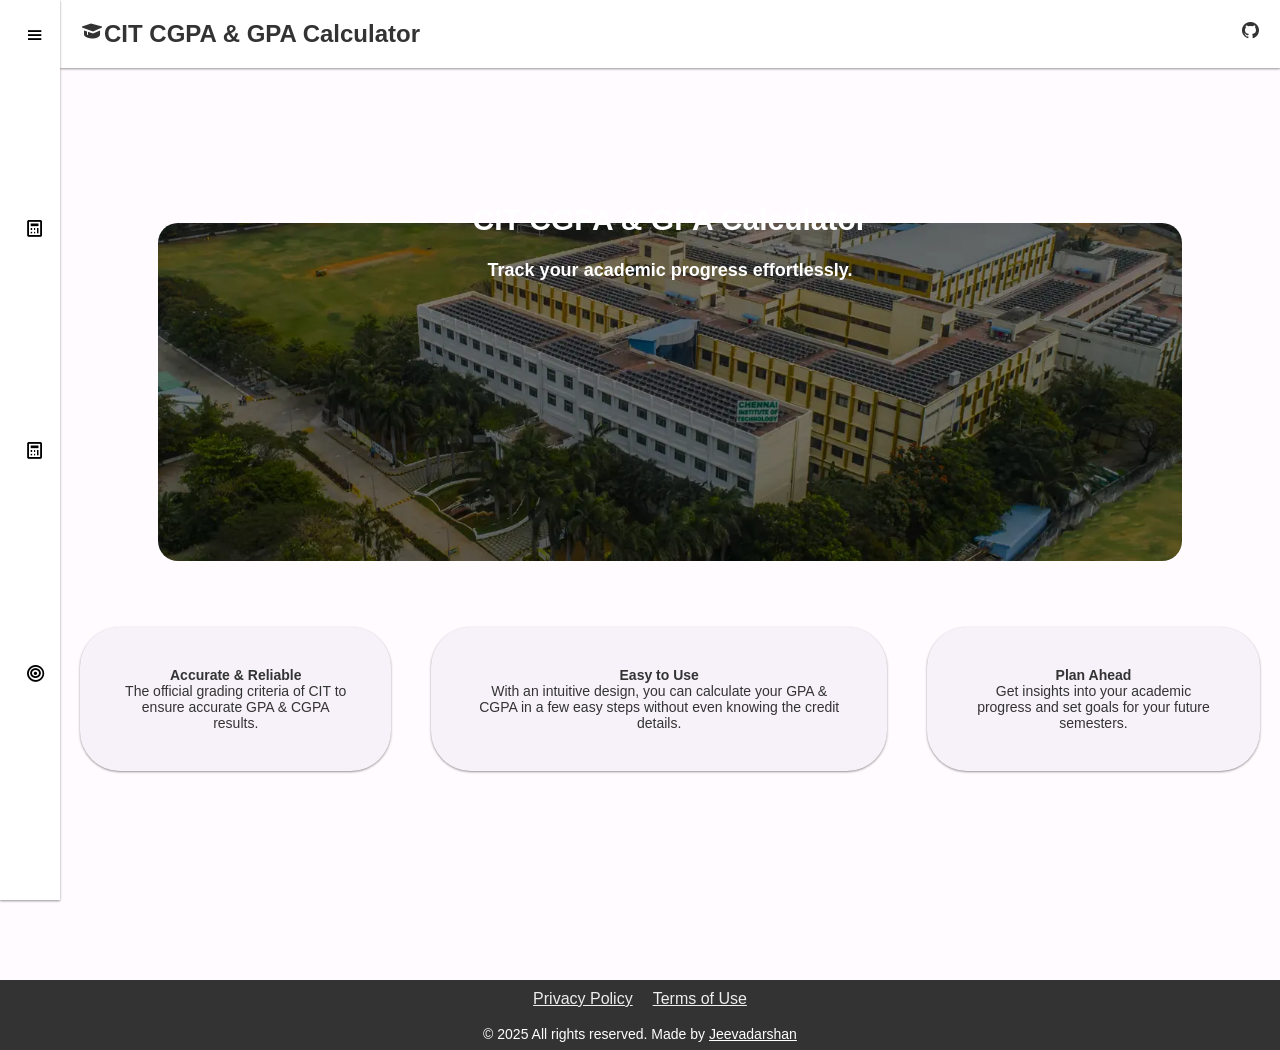
==== index.html @ d8cae296 "V1.5.1 SEO Optimization" ====
﻿<!DOCTYPE html>
<html lang="en">
<head>
    <meta charset="UTF-8">
    <meta name="viewport" content="width=device-width, initial-scale=1.0, maximum-scale=1, user-scalable=no">
    <title> CGPA & GPA Calculator for CIT - Chennai Institute of Technology</title>

    <link rel="stylesheet" href="CSS/styles.css">

    <meta name="theme-color" content="#333">
    <meta name="apple-mobile-web-app-status-bar-style" content="#333">
    <!-- Windows Phone -->
    <meta name="msapplication-navbutton-color" content="#333" />
    <!-- iOS Safari -->
    <meta name="mobile-web-app-capable" content="yes" />
    <meta name="apple-mobile-web-app-status-bar-style" content="black-translucent" />

    <link rel="icon" href="./Assets/logo.svg?" type="image/svg" alt="Logo">

    <link href="https://unpkg.com/boxicons@2.1.4/css/boxicons.min.css" rel="stylesheet" />


    <meta name="description" content="Calculate your GPA and CGPA accurately using the official grading criteria of Chennai Institute of Technology (CIT). Easy-to-use, fast, and secure academic tool." />
    <meta name="keywords" content="CIT CGPA Calculator, CIT GPA Calculator, Chennai Institute of Technology, GPA Calculator, Engineering CGPA Tool, Academic Calculator CIT" />
    <meta name="author" content="Jeevadarshan G" />

    <meta http-equiv="Content-Language" content="en">

    <link rel="canonical" href="https://citcgpa.vercel.app" />

    <meta name="robots" content="index, follow">

    <!-- Open Graph Meta Tags -->
    <meta property="og:title" content="CIT CGPA & GPA Calculator | Chennai Institute of Technology" />
    <meta property="og:description" content="Easily calculate your GPA and CGPA using the official grading criteria of Chennai Institute of Technology (CIT). Simple and fast academic tool." />
    <meta property="og:image" content="https://citcgpa.vercel.app/Assets/preview.webp" />
    <meta property="og:url" content="https://citcgpa.vercel.app" />
    <meta property="og:type" content="website" />
    <meta property="og:site_name" content="CIT CGPA & GPA Calculator" />

    <!-- Twitter Card Meta Tags -->
    <meta name="twitter:card" content="summary_large_image" />
    <meta name="twitter:title" content="CIT CGPA & GPA Calculator | Chennai Institute of Technology" />
    <meta name="twitter:description" content="Easily calculate your GPA and CGPA using the official grading criteria of Chennai Institute of Technology (CIT)." />
    <meta name="twitter:image" content="https://citcgpa.vercel.app/Assets/preview.webp" />

    <meta name="google-site-verification" content="HSWttJ8LSsZd2F2zaCjS6N4ME5k1YvwnCh5WyMWs0co" />

    <script type="application/ld+json">
        {
          "@context": "https://schema.org",
          "@type": "WebApplication",
          "name": "CIT CGPA & GPA Calculator",
          "url": "https://citcgpa.vercel.app",
          "description": "A CGPA & GPA calculator based on the official grading system of Chennai Institute of Technology.",
          "applicationCategory": "EducationApplication",
          "operatingSystem": "All",
          "image": "https://citcgpa.vercel.app/Assets/preview.webp",
          "creator": {
            "@type": "Person",
            "name": "Jeevadarshan G",
            "url": "https://jeevadarshan.github.io"
          }
        }
    </script>
</head>
<body>
    <!-- Header -->
    <header>
        <div class="titleBar">
            <h3 id="title"><i class='bx bxs-graduation'></i>CIT CGPA & GPA Calculator</h3>
            <a href="https://citcgpa.vercel.app" aria-label="View Source Code on Github"><i class='bx bxl-github'></i></a>
        </div>

        <div class="sideBar">
            <div id="menu" class="sideBarItem" style="position: absolute; top: 1rem; pointer-events: none;">
                <i class='bx bx-menu'></i>
                <span class="sideBarText" style="font-size: 0.8rem;"><b>Menu</b></span>
            </div>
            <div class="sideBarItem" onclick="UI('GPA')">
                <i id="i-1" class='bx bx-calculator'></i>
                <span class="sideBarText animate" data-animation="slideRight">GPA Calculator</span>
            </div>
            <div class="sideBarItem" onclick="UI('CGPA')">
                <i  id="i-2" class='bx bx-calculator'></i> <!-- Fixed 'onclick' here -->
                <span class="sideBarText animate" data-animation="slideRight">CGPA Calculator</span>
            </div>
            <div class="sideBarItem" onclick="UI('Target')">
                <i id="i-3" class='bx bx-bullseye'></i>
                <span class="sideBarText animate" data-animation="slideRight">Target GPA</span>
            </div>
            <section class="overlay"></section>
        </div>


    </header>

    <!-- Content -->
    <main>

        <!-- Policy and Terms-->
        <input type="checkbox" id="privacy-checkbox" class="privacy-checkbox">
        <div class="privacy-popup">
            <div class="popup-content rndBox">
                <div style=" display: flex; flex-direction: row; justify-content: space-between; align-items: center;">
                    <h2>Privacy Policy</h2>
                    <label for="privacy-checkbox" class="close-btn"><i class='bx bx-x'></i></label>
                </div>
                    <p>
                        We respect your privacy. This website does not collect, store, or share any personal information.
                        <br />
                        <br />
                        <b>What We Do</b>
                        <br /><br />
                        1. We provide a CGPA calculator based on publicly available syllabus and grading criteria of Chennai Institute of Technology.
                        <br /><br />
                        2. All calculations are performed locally in your browser.
                        <br /><br />
                        3. We do not use cookies or track your activity.
                        <br /><br /><br />
                        <b>What We Don't Do</b>
                        <br /><br />
                        1. We don't ask for or store names, student IDs, or any academic records.
                        <br /><br />
                        2. We don’t use third-party analytics or tracking tools.<br /><br />
                    </p>
            </div>
        </div>
        <input type="checkbox" id="terms-checkbox" class="terms-checkbox">
        <div class="terms-popup">
            <div class="popup-content rndBox">
                <div style="display: flex; flex-direction: row; justify-content: space-between; align-items: center; ">
                    <h2>Disclaimer</h2><br />
                    <label for="terms-checkbox" class="close-btn"><i class='bx bx-x'></i></label>
                </div>    
                        <p>
                            1. This tool is not affiliated with or officially endorsed by Chennai Institute of Technology.<br />
                            <br /><br />
                            2. It is provided for informational and educational purposes only.<br />
                            <br /><br />
                            3. CGPA results are approximations based on the syllabus and grading patterns. For official CGPA, please consult your academic department or examination office.<br />
                            <br /><br />
                            4. The developer is not responsible for any decisions made based on the results from this tool.<br />
                            <br /><br />
                        </p>


                    <h2>Terms of Use</h2>
                    <br />
                    <p>
                        By using this website, you agree to the following:<br /><br />
                        1. You will use this tool only for personal, non-commercial academic assistance.<br />
                        <br /><br />
                        2. You understand that this tool is unofficial and meant as a guide, not an authority.<br />
                        <br /><br />
                        3. You will not copy, redistribute, or attempt to misuse the calculator or its logic for misleading purposes.<br />
                        <br /><br />
                    </p>
            </div>
        </div>

        <!-- Intro -->
        <section id="Intro">
            <img src="Assets/01.webp" alt="Chennai Institute of Technology" />
            <div class="text-overlay">
                <br />
                <h2>CIT CGPA & GPA Calculator</h2>
                <br />
                <h4>Track your academic progress effortlessly.</h4>
            </div>
            <br />
            <br />
            <div class="IntroTxt">
                <div class="rndBox container" style="margin: 1rem;">
                    <p>
                        <b>Accurate & Reliable</b><br />
                        The official grading criteria of CIT to ensure accurate GPA & CGPA results.
                    </p>
                </div>
                <div class="rndBox container" style="margin: 1rem;">
                    <p>
                        <b>Easy to Use</b><br />
                        With an intuitive design, you can calculate your GPA & CGPA in a few easy steps without even knowing the credit details.
                </div>
                <div class="rndBox container" style="margin: 1rem;">
                    <p>
                        <b>Plan Ahead</b><br />
                        Get insights into your academic progress and set goals for your future semesters.
                    </p>
                </div>

            </div>
            <br />
            <br />
        </section>


        <!-- GPA -->

        <section id="GPA" class="animate" data-animation="slideRight">
            <div class="txtBox">
                <h3>
                    Understanding Your GPA Result
                </h3>
                <br />
                <p>
                    Your GPA is calculated based on the grades you've received in your subjects, weighted by the credits of each subject. A higher GPA reflects better performance. Use your GPA to assess your academic progress and determine what steps you need to take to improve.
                </p>
            </div>
            <div class="rndBox container">

                <!-- Regulation Dropdown -->
                <label for="regulation">Select Regulation:</label>
                <select id="regulation" onchange="fetchDepartments()">
                    <option value="">Select Regulation</option>
                </select>


                <!-- Department Dropdown -->
                <label for="department">Select Department:</label>
                <select id="department" onchange="fetchSemesters()">
                    <option value="">Select Department</option>
                </select>


                <!-- Semester Dropdown -->
                <label for="semester">Select Semester:</label>
                <select id="semester" onchange="fetchGPA()">
                    <option value="">Select Semester</option>
                </select>

                <!-- GPA Table and Results -->
                <div id="gpa-table" style="display:none;">
                    <table id="grades-table">
                        <thead>
                            <tr>
                                <th>Subject Code</th>
                                <th>Subject</th>
                                <th>Credits</th>
                                <th>Grade</th>
                            </tr>
                        </thead>
                        <tbody>
                            <!-- Dynamic content will go here -->
                        </tbody>
                    </table>
                </div>
                <button class="btn" onclick="calculateFinalGPA()">Calculate</button>
                <h3 id="final-gpa" style="visibility: hidden;">Your GPA: <span style="font-size: 1.3rem;"></span></h3>
            </div>
            <div class="txtBox">
                <h3>
                    How is Your GPA Calculated?
                </h3>
                <br />
                <p>
                    Your GPA is calculated by multiplying the grade points for each subject by the number of credits it carries. Then, the total grade points are divided by the total number of credits for that semester. For example, if you received an ‘A’ in a subject with 3 credits, that contributes 30 grade points to your GPA calculation (assuming ‘A’ equals 10 grade points).
                    <br />Here’s a simplified example for better understanding:<br />

                    <br /><b>Subject 1:</b> 3 credits, Grade O (10 points) → 3 * 10 = 30 grade points<br />

                    <br /><b>Subject 2:</b> 4 credits, Grade A (8 points) → 4 * 8 = 32 grade points<br />
                    <br />Total Grade Points = 62, Total Credits = 7<br />
                    <br />GPA = 62 / 7 = 8.86
                </p>
                <br />
                <br />
            </div>
        </section>

        <!-- CGPA -->

        <section id="CGPA" class="animate" data-animation="showText">
            <div class="txtBox">
                <h3>
                    Understanding Your CGPA:
                </h3>
                <p>
                    <br />While GPA measures your performance in one semester, CGPA calculates your overall academic performance throughout all completed semesters. It’s the weighted average of all your GPAs, taking into account the credits for each semester.
                    <br /><br />The formula for CGPA is:
                    <br />CGPA = (Total Grade Points in All Semesters) / (Total Credits in All Semesters)<br />
                    <br />This cumulative score gives you a complete picture of your academic performance.
                </p>
            </div>
            <div class="rndBox container">
                <!-- Regulation Dropdown -->
                <label for="regulationCGPA">Select Regulation:</label>
                <select id="regulationCGPA" onchange="fetchDepartmentsCGPA()">
                    <option value="">Select Regulation</option>
                </select>

                <!-- Department Dropdown -->
                <label for="departmentCGPA">Select Department:</label>
                <select id="departmentCGPA" onchange="fetchCompletedSemesters()">
                    <option value="">Select Department</option>
                </select>

                <!-- Completed Semester Dropdown -->
                <label for="completedSemester">Select Completed Semester:</label>
                <select id="completedSemester" onchange="fetchSubjectsForCompletedSemesters()">
                    <option value="">Select Completed Semester</option>
                </select>

                <!-- Table to display Subjects -->
                <div id="subjectsTableCGPA" style="display:none;">
                    <table id="grades-tableCGPA">
                        <thead>
                            <tr>
                                <th>Subject Code</th>
                                <th>Subject</th>
                                <th>Credits</th>
                                <th>Grade</th>
                            </tr>
                        </thead>
                        <tbody>
                            <!-- Dynamic rows will go here -->
                        </tbody>
                    </table>
                </div>

                <button class="btn" onclick="calculateCGPA()">Calculate CGPA</button>
                <h3 id="cgpa-result" style="visibility: hidden; padding: 1rem;">Your CGPA: <span style="font-size: 1.3rem;"></span></h3>
            </div>
        </section>


        <!-- Target -->

        <section id="Target" class="animate" data-animation="slideLeft">
            <div class="txtBox">
                <h3>
                    Setting a Target GPA for Success:
                </h3>
                <p>
                    <br />
                    Setting an academic target GPA is a great way to stay focused and motivated. Whether you’re aiming to improve your performance or maintain a strong GPA for a scholarship, knowing exactly what GPA you need to achieve your desired CGPA can help you plan accordingly.
                </p>
            </div>
            <div class="rndBox container">
                <h3>Target CGPA Calculator</h3>

                <!-- Reusing dropdowns with same IDs -->
                <label for="target-regulation">Select Regulation:</label>
                <select id="target-regulation" onchange="fetchTargetDepartments()" class="dropdown">
                    <option value="">Select Regulation</option>
                </select>

                <label for="target-department">Select Department:</label>
                <select id="target-department" onchange="fetchTargetSemesters()" class="dropdown">
                    <option value="">Select Department</option>
                </select>

                <label for="target-semester">Select Current Semester:</label>
                <select id="target-semester" class="dropdown">
                    <option value="">Select Semester</option>
                </select>

                <label for="currentCGPA">Your Current CGPA:</label>
                <input type="number" id="currentCGPA" class="inputBox" step="0.01" min="0" max="10" />

                <label for="targetCGPA">Your Target CGPA:</label>
                <input type="number" id="targetCGPA" class="inputBox" step="0.01" min="0" max="10" />

                <div style="padding:2rem; gap: 0.5rem;">
                    <button class="btn" onclick="calculateTargetGPA()" class="btn">Calculate Required GPA</button>

                    <h3 id="requiredGPAResult" style="display:none; padding: 1rem;">You need an average GPA of <span style="font-size:1.2rem;"></span> in your remaining semesters.</h3>
                </div>
            </div>
        </section>




    </main>

    <!-- Footer -->

    <footer class="footer">
        <div style="display: flex; flex-direction: row; justify-content: center;">
            <label for="privacy-checkbox" class="privacy">Privacy Policy</label>
            <label for="terms-checkbox" class="terms">Terms of Use</label>
        </div>
        <p>&copy; 2025 All rights reserved. Made by <a href="https://jeevadarshan.github.io" target="_blank">Jeevadarshan</a></p>
    </footer>
    
    
    <script src="JS/main.js"></script>
</body>
</html>
---- CSS/styles.css ----
﻿html {
    font-size: calc(15px + 0.390625vw);
    background-color: #FFFBFE;
}

* {
    margin: 0;
    padding: 0;
    box-sizing: border-box;
    scroll-behavior: smooth;
    font-family: 'Poppins', sans-serif;
}

h1, h2, h3, h4, p ,a{
    color: #333;
    word-wrap: normal;
    white-space: normal;
    text-decoration: none;
}
h1 {font-size: 1.8rem;}
h2 {font-size: 1.5rem;}
h3 {font-size: 1.2rem;}
h4 {font-size: 0.9rem;}
h7 {font-size: 0.5rem;}
p {
    font-size: 0.7rem;
}
span{font-size: 0.7rem;}

.animate {
    opacity: 0;
}

    .animate.in-view.slideRight {
        animation: slideRight 1s ease forwards;
    }

    .animate.in-view.slideLeft {
        animation: slideLeft 1s ease forwards;
    }

    .animate.in-view.slideTop {
        animation: slideTop 1s ease forwards;
    }

    .animate.in-view.slideBottom {
        animation: slideBottom 1s ease forwards;
    }

    .animate.in-view.showText {
        animation: showText 0.5s linear forwards;
    }
@keyframes showText {
    100% {
        opacity: 1;
    }
}
@keyframes slideRight {
    0% {
        transform: translateX(-100px);
        opacity: 0;
    }

    100% {
        transform: translateX(0px);
        opacity: 1;
    }
}
@keyframes slideLeft {
    0% {
        transform: translateX(100px);
        opacity: 0;
    }

    100% {
        transform: translateX(0px);
        opacity: 1;
    }
}


button {
    border-radius: 1rem;
    padding: 0.5rem;
    background-color: #00b0ff;
    color: white;
    box-shadow: 0px 1px 2px rgba(0, 0, 0, 0.3);
    transition: all 0.7s;
    margin-top: 2rem;
    border-color: transparent;
}
.btn:hover {
    transform: translateY(-0.5rem);
}

section{
    min-height: 100vh;
}


/*========== SCROLL BAR ==========*/
::-webkit-scrollbar {
    width: 0.5rem;
    background: #334a59;
    border-radius: 0.5rem;
}

::-webkit-scrollbar-thumb {
    background: rgb(255,255,255,0.4);
    border-radius: 0.5rem;
}

    ::-webkit-scrollbar-thumb:hover {
        background: rgb(255,255,255,0.5);
    }


/*========== MAIN ==========*/

main {
    margin-top: 4rem;
    margin-left: 3rem;
    overflow-x: hidden;
}

/*========== FOOTER ==========*/


.footer {
    width: 100%;
    text-align: center;
    background-color: #333;
    z-index: 8;
}
.footer p{
    color: white;
    padding: 0.4rem;
}
.footer label{
    text-decoration: underline;
    cursor: pointer;
    color: #eee;
    font-size: 0.8rem;
}
.footer a{
    color: white;
    text-decoration: underline;
}

/* Popup styles (hidden by default) */
.privacy-checkbox, .terms-checkbox {
    display: none;
}

.privacy-popup, .terms-popup {
    display: none;
    position: fixed;
    top: 0;
    left: 0;
    right: 0;
    bottom: 0;
    background-color: rgba(0, 0, 0, 0.5);
    justify-content: center;
    align-items: center;
    z-index: 1000;
    overflow: scroll;
}
.popup-content{
    margin: 1rem;
}

    .privacy-popup::-webkit-scrollbar, .terms-popup::-webkit-scrollbar {
        display: none;
    }

    .privacy-popup .close-btn, .terms-popup .close-btn {
        font-size: 2rem;
        color: red;
    }

/* Show popup when checkbox is checked */
.privacy-checkbox:checked ~ .privacy-popup, .terms-checkbox:checked ~ .terms-popup {
    display: flex;
}


/*========== HEADER ==========*/


.titleBar{
    display: flex;
    flex-direction: row;
    position: fixed;
    top: 0px;
    left: 3rem;
    width: calc(100vw - 3rem);
    padding: 1rem;
    box-shadow: 0px 1px 2px rgba(0, 0, 0, 0.3), 0px 1px 3px rgba(0, 0, 0, 0.15);
    background: #fff;
    z-index: 9;
    justify-content: space-between;
}

.sideBar {
    display: flex;
    flex-direction: column;
    position: fixed;
    top: 0;
    left: 0;
    height: 100vh;
    width: 3rem;
    padding: 1rem;
    box-shadow: 0px 1px 2px rgba(0, 0, 0, 0.3), 0px 1px 3px rgba(0, 0, 0, 0.15);
    background: #fff;
    z-index: 10;
    justify-content: space-evenly;
    transition: all 0.5s ease-in-out;
}

.sideBarItem {
    display: flex;
    align-items: center;
    padding: 0.5rem 0;
    position: relative;
    padding: 0.25rem;
    gap: 5px;
    transition: all .5s;
}


.sideBarText {
    display: none;
    margin-left: 1rem;
    color: #333;
    transition: all .5s ease;
}

.sideBar:hover {
    width: 25vw; 
}
    .sideBar:hover .overlay {
        transform: translateX(0);
        visibility: visible;
        opacity: 1;
    }
    .sideBar:hover .sideBarText {
        display: inline-block;
    }


.sideBarItem:hover {
    background-color: #f0f0f0;
    cursor: pointer;
    transform: scale(0.99);
}

.overlay {
    position: fixed;
    top: 0;
    left: 25vw;
    height: 100%;
    width: 1000%;
    opacity: 0;
    pointer-events: none;
    z-index: 5;
    background-color: rgb(0,0,0,0.3);
    transition: all 0.5s;
    pointer-events: none;
    visibility: hidden;
    transform: translateX(-25rem);
    transition: transform 0.5s, opacity 2s;
}


/*========== INTRO ==========*/

#Intro{
    display: block;
}
#GPA, #CGPA, #Target{
    display: none;
}

.container {
    max-width: 70vw;
    padding: 2rem;
    text-align: center;
    margin: 2rem auto;
}
#Intro {
    display: flex;
    flex-direction: column; 
    justify-content: center;
    align-items: center;
    text-align: center; 
    position: relative; 
}

    #Intro img {
        width: 80vw;
        border-radius: 1rem;
    }

.text-overlay {
    position: absolute; 
    top: 5rem;;
    width: 100%;
    text-align: center;
    z-index: 4;
}
#Intro h2, #Intro h4{
    color: white;
}
.IntroTxt {
    display: flex;
    flex-direction: row;
}


/*========== WIDGETS ==========*/

label{
    padding: 0.5rem;
}

select, input {
    padding: 0.3rem;
    border: 2px solid #ddd;
    background: #fff;
    transition: all 1s;
    font-size: 0.7rem;
}

option {
    display: flex;
    justify-content: flex-start;
    border: 2px solid #ddd;
    background: #eee;
    padding: 0.5rem;
    transition: 0.4s;
    font-size: 0.7rem;
}

    option:first-of-type {
        border-radius: 8px 8px 0 0;
    }

    option:last-of-type {
        border-radius: 0 0 8px 8px;
    }

    option:not(option:last-of-type) {
        border-bottom: none;
    }

    option:nth-of-type(odd) {
        background: #fff;
    }

    option:hover,
    option:focus {
        background: #1e90ff;
    }

selectedcontent .icon {
    display: none;
}

.txtBox{
    padding: 0.5rem;
    position:relative;
    display: flex;
    flex-direction: column;
}
.rndBox {
    display: flex;
    flex-direction: column;
    background-color: #F7F2FA;
    border-radius: 2rem;
    margin-top: 2rem;
    padding: 2rem;
    box-shadow: 0px 1px 2px rgba(0, 0, 0, 0.3), 0px 1px 3px rgba(0, 0, 0, 0.15);
    transition: all 1s;
}

table {
    overflow: hidden;
    width: 100%;
    margin-top: 1rem;
    margin-bottom: 1rem;
    border-collapse: collapse;
}

th, td {
    background-color: #fff;
    padding: 10px;
    text-align: left;
    border: 1px solid #ddd;
    font-size: 0.7rem;
}

#gpa-table h3{
    padding: 1rem;
}


/*========== MOBILE ==========*/


@media (max-width: 767px) {

    /*========== OTHER ==========*/
    main {
        margin-top: 4rem;
        margin-left: 0;
    }
    .footer {
        margin-bottom: 4rem;
    }

    /*========== HEADER ==========*/
    #menu{
        display: none;
    }
    .titleBar {
        left: 0;
        width: 100vw;
        align-items: center;
        padding: 0.5rem;
    }
    .sideBar{
        background-color: #212121;
        position: fixed;
        bottom: 0;
        top: auto;
        padding:0.5rem;
        height: 4rem;
        width: 100vw;
        flex-direction: row;
        justify-content: space-evenly;
    }
    .sideBarItem {
        color: #b3b3b3;
        display: flex;
        flex-direction: column;
    }
        .sideBarItem:hover {
            background-color: transparent;
        }
    .sideBarText{
        display: block;
        margin: 0;
        color: #b3b3b3;
    }
    .sideBar:hover{
        height: 4rem;
        width: 100vw;
    }
    .bx {
        padding: 0.25rem;
        transition: all.5s;
    }
        .bx.selected {
            border-radius: 1rem;
            background-color: #708090;
            padding-left: 1rem;
            padding-right: 1rem;
            color: white
        }


    .titleBar h3{
        font-size: .9rem;
    }

    /*========== INTRO ==========*/


    #Intro h2{
        font-size: 1rem;
    }
    #Intro h4{
        font-size: 0.8rem;
    }
    .IntroTxt {
        flex-direction: column;
    }
    #Intro img {
        height: 50vh;
        object-fit: cover;
        border-radius: 1rem;
        width: calc(100vw - 1rem);
    }

    /*========== WIDGETS ==========*/

    .container {
        max-width: 100%;
        width: calc(100vw - 1rem);
        padding: 1rem;
    }
    .overlay{
        display: none;
    }
    #gpa-table {
        overflow-x: scroll;
        -webkit-overflow-scrolling: touch;
    }
        #gpa-table::-webkit-scrollbar {
            display: none;
        }
        #gpa-table h3, #gpa-table span{
            font-size: 1rem;
        }

    #subjectsTableCGPA {
        overflow-x: scroll;
        -webkit-overflow-scrolling: touch;
    }

        #subjectsTableCGPA::-webkit-scrollbar {
            display: none;
        }
    #subjectsTableCGPA h3{
        font-size: 1rem;
    }
}
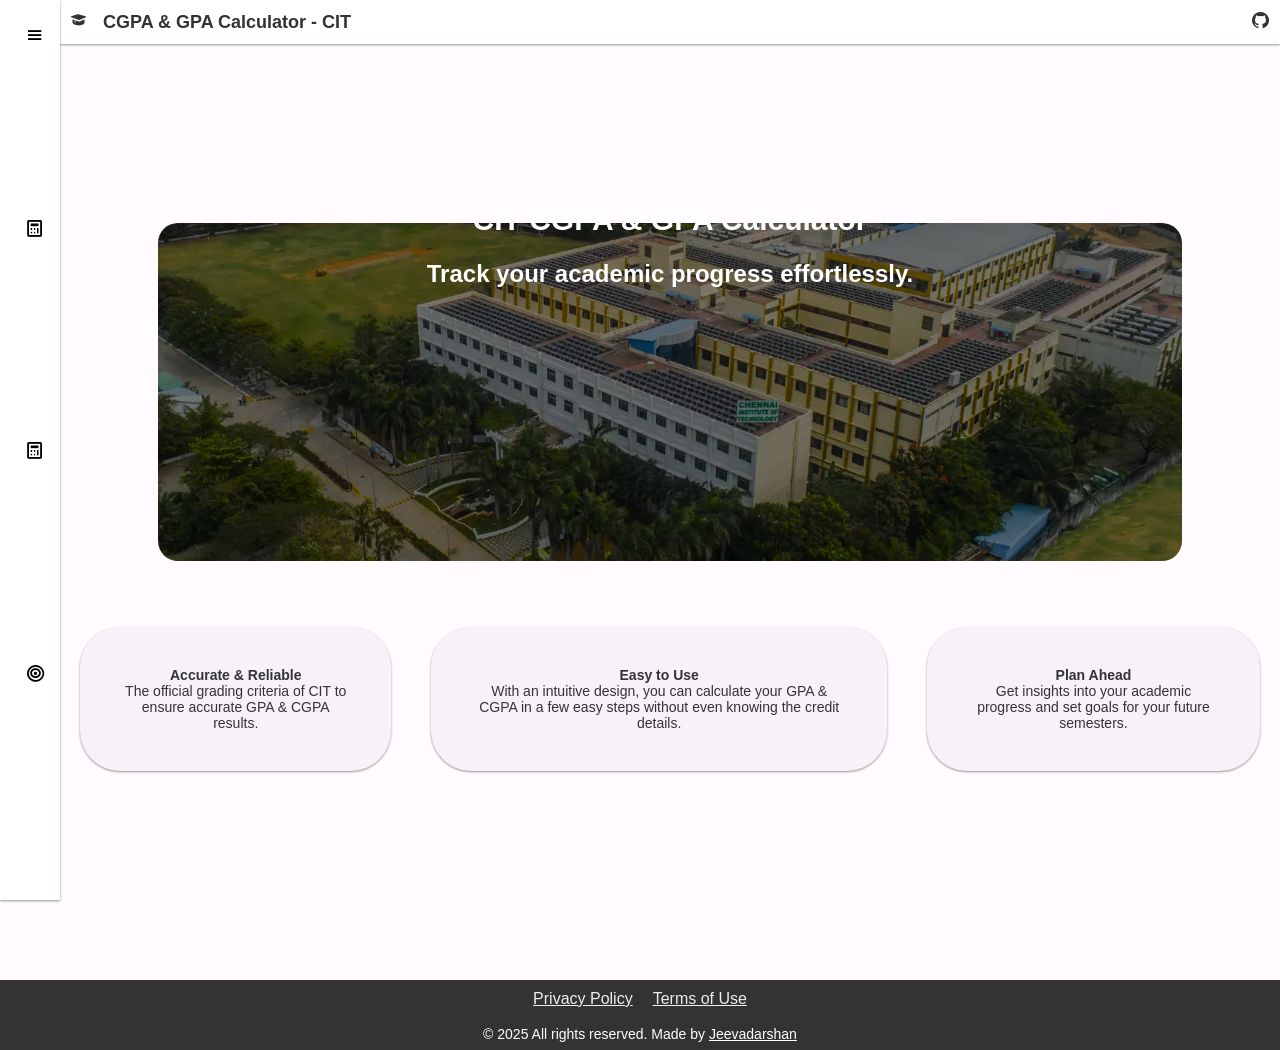
==== commit c15ecab6: "V2.0" ====
--- a/index.html
+++ b/index.html
@@ -2,8 +2,8 @@
 <html lang="en">
 <head>
     <meta charset="UTF-8">
-    <meta name="viewport" content="width=device-width, initial-scale=1.0, maximum-scale=1, user-scalable=no">
-    <title> CGPA & GPA Calculator for CIT - Chennai Institute of Technology</title>
+    <meta name="viewport" content="width=device-width, initial-scale=1.0, user-scalable=yes" />
+    <title> CGPA & GPA Calculator for CIT </title>
 
     <link rel="stylesheet" href="CSS/styles.css">
 
@@ -15,13 +15,14 @@
     <meta name="mobile-web-app-capable" content="yes" />
     <meta name="apple-mobile-web-app-status-bar-style" content="black-translucent" />
 
-    <link rel="icon" href="./Assets/logo.svg?" type="image/svg" alt="Logo">
+    <link rel="icon" href="../Assets/logo.png?" type="image/png" alt="Logo">
 
     <link href="https://unpkg.com/boxicons@2.1.4/css/boxicons.min.css" rel="stylesheet" />
 
 
     <meta name="description" content="Calculate your GPA and CGPA accurately using the official grading criteria of Chennai Institute of Technology (CIT). Easy-to-use, fast, and secure academic tool." />
     <meta name="keywords" content="CIT CGPA Calculator, CIT GPA Calculator, Chennai Institute of Technology, GPA Calculator, Engineering CGPA Tool, Academic Calculator CIT" />
+    <meta name="robots" content="index, follow">
     <meta name="author" content="Jeevadarshan G" />
 
     <meta http-equiv="Content-Language" content="en">
@@ -68,8 +69,8 @@
     <!-- Header -->
     <header>
         <div class="titleBar">
-            <h3 id="title"><i class='bx bxs-graduation'></i>CIT CGPA & GPA Calculator</h3>
-            <a href="https://citcgpa.vercel.app" aria-label="View Source Code on Github"><i class='bx bxl-github'></i></a>
+            <h1 style="font-size: 0.9rem;" id="title"><i class='bx bxs-graduation'></i> &nbsp; CGPA & GPA Calculator - CIT </h1>
+            <a href="https://github.com/JEEVADARSHAN/CGPA-Calculator" target="_blank" aria-label="View Source Code on Github"><i class='bx bxl-github'></i></a>
         </div>
 
         <div class="sideBar">
@@ -166,7 +167,7 @@
                 <br />
                 <h2>CIT CGPA & GPA Calculator</h2>
                 <br />
-                <h4>Track your academic progress effortlessly.</h4>
+                <h3>Track your academic progress effortlessly.</h3>
             </div>
             <br />
             <br />
--- a/CSS/styles.css
+++ b/CSS/styles.css
@@ -187,14 +187,15 @@
 /*========== HEADER ==========*/
 
 
-.titleBar{
+.titleBar {
     display: flex;
     flex-direction: row;
     position: fixed;
+    align-items: center;
     top: 0px;
     left: 3rem;
     width: calc(100vw - 3rem);
-    padding: 1rem;
+    padding: 0.5rem;
     box-shadow: 0px 1px 2px rgba(0, 0, 0, 0.3), 0px 1px 3px rgba(0, 0, 0, 0.15);
     background: #fff;
     z-index: 9;
@@ -308,7 +309,7 @@
     text-align: center;
     z-index: 4;
 }
-#Intro h2, #Intro h4{
+#Intro h2, #Intro h3{
     color: white;
 }
 .IntroTxt {
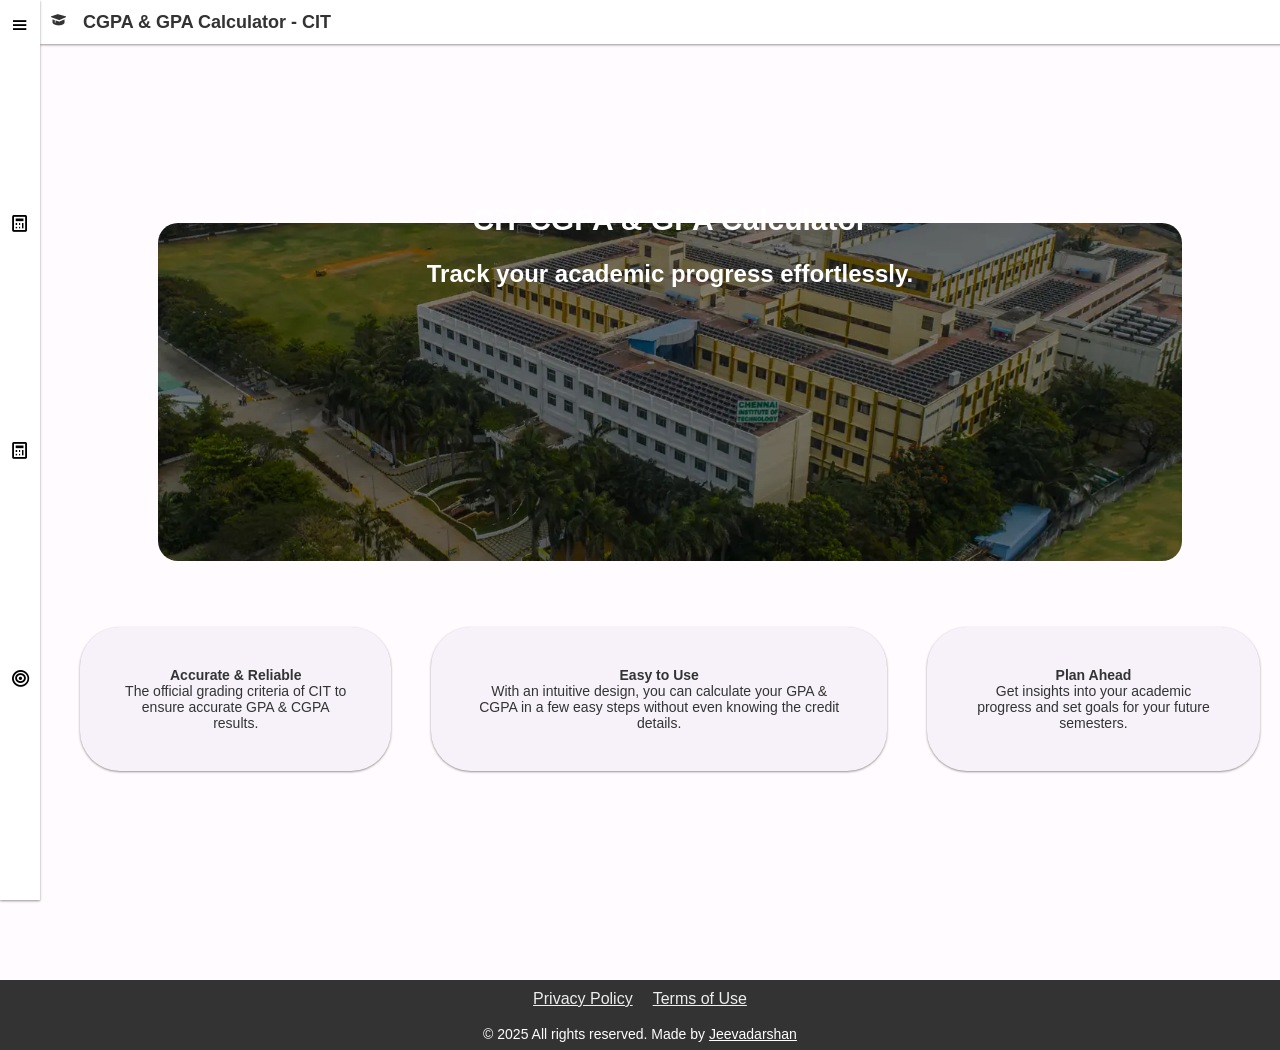
==== commit 3602a112: "V1.5 - Minor UI Changes" ====
--- a/index.html
+++ b/index.html
@@ -3,7 +3,7 @@
 <head>
     <meta charset="UTF-8">
     <meta name="viewport" content="width=device-width, initial-scale=1.0, user-scalable=yes" />
-    <title> CGPA & GPA Calculator for CIT </title>
+    <title> CIT GPA CGPA Calculator </title>
 
     <link rel="stylesheet" href="CSS/styles.css">
 
@@ -16,7 +16,7 @@
     <meta name="apple-mobile-web-app-status-bar-style" content="black-translucent" />
 
     <link rel="icon" href="../Assets/logo.png?" type="image/png" alt="Logo">
-
+    <link rel="sitemap" type="application/xml" title="Sitemap" href="/sitemap.xml" />
     <link href="https://unpkg.com/boxicons@2.1.4/css/boxicons.min.css" rel="stylesheet" />
 
 
@@ -64,6 +64,15 @@
           }
         }
     </script>
+    <!-- Google tag (gtag.js) -->
+    <script async src="https://www.googletagmanager.com/gtag/js?id=G-VLDW3L7HKN"></script>
+    <script>
+        window.dataLayer = window.dataLayer || [];
+        function gtag() { dataLayer.push(arguments); }
+        gtag('js', new Date());
+        gtag('config', 'G-VLDW3L7HKN');
+    </script>
+
 </head>
 <body>
     <!-- Header -->
@@ -74,7 +83,8 @@
         </div>
 
         <div class="sideBar">
-            <div id="menu" class="sideBarItem" style="position: absolute; top: 1rem; pointer-events: none;">
+
+            <div id="menu" class="sideBarItem" data-animation="showText" style="position: absolute; top: 0.5rem; pointer-events: none;">
                 <i class='bx bx-menu'></i>
                 <span class="sideBarText" style="font-size: 0.8rem;"><b>Menu</b></span>
             </div>
@@ -83,14 +93,14 @@
                 <span class="sideBarText animate" data-animation="slideRight">GPA Calculator</span>
             </div>
             <div class="sideBarItem" onclick="UI('CGPA')">
-                <i  id="i-2" class='bx bx-calculator'></i> <!-- Fixed 'onclick' here -->
+                <i id="i-2" class='bx bx-calculator'></i> <!-- Fixed 'onclick' here -->
                 <span class="sideBarText animate" data-animation="slideRight">CGPA Calculator</span>
             </div>
             <div class="sideBarItem" onclick="UI('Target')">
                 <i id="i-3" class='bx bx-bullseye'></i>
                 <span class="sideBarText animate" data-animation="slideRight">Target GPA</span>
             </div>
-            <section class="overlay"></section>
+            <div class="overlay"></div>
         </div>
 
 
--- a/CSS/styles.css
+++ b/CSS/styles.css
@@ -193,8 +193,8 @@
     position: fixed;
     align-items: center;
     top: 0px;
-    left: 3rem;
-    width: calc(100vw - 3rem);
+    left: 2rem;
+    width: 100%;
     padding: 0.5rem;
     box-shadow: 0px 1px 2px rgba(0, 0, 0, 0.3), 0px 1px 3px rgba(0, 0, 0, 0.15);
     background: #fff;
@@ -206,11 +206,12 @@
     display: flex;
     flex-direction: column;
     position: fixed;
+    align-items: start;
+    width: 40px;
     top: 0;
     left: 0;
     height: 100vh;
-    width: 3rem;
-    padding: 1rem;
+    padding: 0.5rem;
     box-shadow: 0px 1px 2px rgba(0, 0, 0, 0.3), 0px 1px 3px rgba(0, 0, 0, 0.15);
     background: #fff;
     z-index: 10;
@@ -220,10 +221,12 @@
 
 .sideBarItem {
     display: flex;
+    border-radius: 16px;
+    width: 100%;
     align-items: center;
-    padding: 0.5rem 0;
     position: relative;
-    padding: 0.25rem;
+    padding-bottom: 0.25rem;
+    padding-top: 0.25rem;
     gap: 5px;
     transition: all .5s;
 }
@@ -240,7 +243,7 @@
     width: 25vw; 
 }
     .sideBar:hover .overlay {
-        transform: translateX(0);
+        transition-delay: 0.4s;
         visibility: visible;
         opacity: 1;
     }
@@ -268,8 +271,8 @@
     transition: all 0.5s;
     pointer-events: none;
     visibility: hidden;
-    transform: translateX(-25rem);
-    transition: transform 0.5s, opacity 2s;
+    backdrop-filter: blur(10px);
+    -webkit-backdrop-filter: blur(10px);
 }
 
 
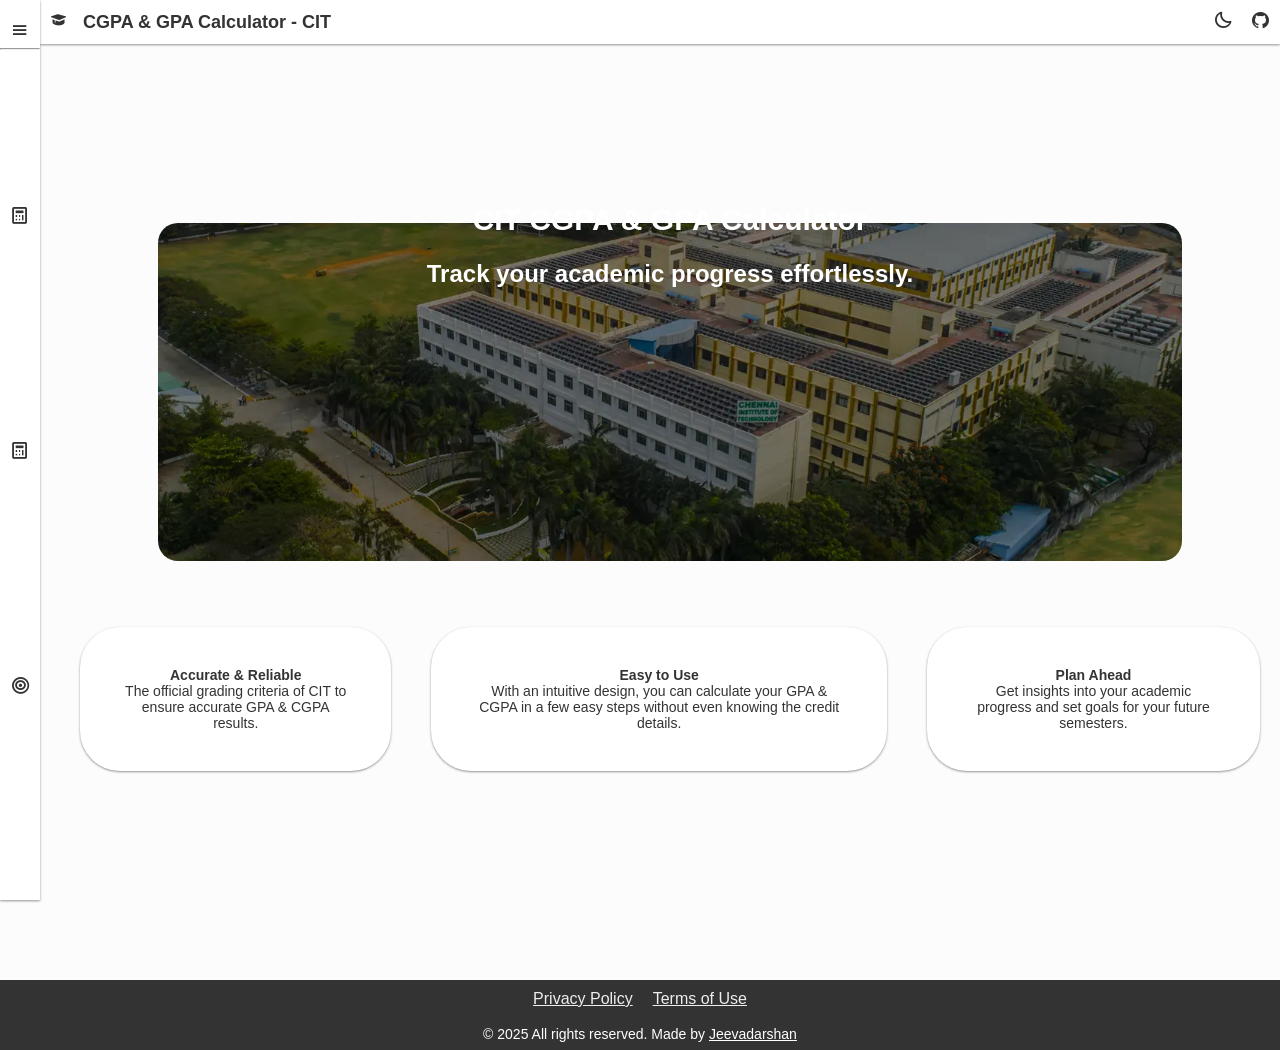
==== commit 67adb30d: "V2.0.0 - New Features" ====
--- a/index.html
+++ b/index.html
@@ -5,7 +5,10 @@
     <meta name="viewport" content="width=device-width, initial-scale=1.0, user-scalable=yes" />
     <title> CIT GPA CGPA Calculator </title>
 
+    <link rel="stylesheet" href="CSS/theme.css">
     <link rel="stylesheet" href="CSS/styles.css">
+
+    <link rel="manifest" href="manifest.json">
 
     <meta name="theme-color" content="#333">
     <meta name="apple-mobile-web-app-status-bar-style" content="#333">
@@ -79,15 +82,20 @@
     <header>
         <div class="titleBar">
             <h1 style="font-size: 0.9rem;" id="title"><i class='bx bxs-graduation'></i> &nbsp; CGPA & GPA Calculator - CIT </h1>
-            <a href="https://github.com/JEEVADARSHAN/CGPA-Calculator" target="_blank" aria-label="View Source Code on Github"><i class='bx bxl-github'></i></a>
+            <div style="display: flex; flex-direction: row">
+                <a style="cursor:pointer;" id="theme-btn" aria-label="Theme Toggle"><i class='bx bx-moon'></i></a>
+                &nbsp;&nbsp;&nbsp;
+                <a style="cursor:pointer;" href="https://github.com/JEEVADARSHAN/CGPA-Calculator" target="_blank" aria-label="View Source Code on Github"><i class='bx bxl-github'></i></a>
+            </div>
         </div>
 
         <div class="sideBar">
 
-            <div id="menu" class="sideBarItem" data-animation="showText" style="position: absolute; top: 0.5rem; pointer-events: none;">
+            <div id="menu" class="sideBarItem" style="position: absolute; top: 0.5rem; pointer-events: none;">
                 <i class='bx bx-menu'></i>
-                <span class="sideBarText" style="font-size: 0.8rem;"><b>Menu</b></span>
-            </div>
+                <span class="sideBarText animate" data-animation="showText" style="font-size: 0.8rem;"><b>Menu</b></span>
+            </div>
+            <hr />
             <div class="sideBarItem" onclick="UI('GPA')">
                 <i id="i-1" class='bx bx-calculator'></i>
                 <span class="sideBarText animate" data-animation="slideRight">GPA Calculator</span>
@@ -100,9 +108,9 @@
                 <i id="i-3" class='bx bx-bullseye'></i>
                 <span class="sideBarText animate" data-animation="slideRight">Target GPA</span>
             </div>
-            <div class="overlay"></div>
+
         </div>
-
+        <div class="overlay"></div>
 
     </header>
 
@@ -117,24 +125,24 @@
                     <h2>Privacy Policy</h2>
                     <label for="privacy-checkbox" class="close-btn"><i class='bx bx-x'></i></label>
                 </div>
-                    <p>
-                        We respect your privacy. This website does not collect, store, or share any personal information.
-                        <br />
-                        <br />
-                        <b>What We Do</b>
-                        <br /><br />
-                        1. We provide a CGPA calculator based on publicly available syllabus and grading criteria of Chennai Institute of Technology.
-                        <br /><br />
-                        2. All calculations are performed locally in your browser.
-                        <br /><br />
-                        3. We do not use cookies or track your activity.
-                        <br /><br /><br />
-                        <b>What We Don't Do</b>
-                        <br /><br />
-                        1. We don't ask for or store names, student IDs, or any academic records.
-                        <br /><br />
-                        2. We don’t use third-party analytics or tracking tools.<br /><br />
-                    </p>
+                <p>
+                    We respect your privacy. This website does not collect, store, or share any personal information.
+                    <br />
+                    <br />
+                    <b>What We Do</b>
+                    <br /><br />
+                    1. We provide a CGPA calculator based on publicly available syllabus and grading criteria of Chennai Institute of Technology.
+                    <br /><br />
+                    2. All calculations are performed locally in your browser.
+                    <br /><br />
+                    3. We do not use cookies or track your activity.
+                    <br /><br /><br />
+                    <b>What We Don't Do</b>
+                    <br /><br />
+                    1. We don't ask for or store names, student IDs, or any academic records.
+                    <br /><br />
+                    2. We don’t use third-party analytics or tracking tools.<br /><br />
+                </p>
             </div>
         </div>
         <input type="checkbox" id="terms-checkbox" class="terms-checkbox">
@@ -143,30 +151,30 @@
                 <div style="display: flex; flex-direction: row; justify-content: space-between; align-items: center; ">
                     <h2>Disclaimer</h2><br />
                     <label for="terms-checkbox" class="close-btn"><i class='bx bx-x'></i></label>
-                </div>    
-                        <p>
-                            1. This tool is not affiliated with or officially endorsed by Chennai Institute of Technology.<br />
-                            <br /><br />
-                            2. It is provided for informational and educational purposes only.<br />
-                            <br /><br />
-                            3. CGPA results are approximations based on the syllabus and grading patterns. For official CGPA, please consult your academic department or examination office.<br />
-                            <br /><br />
-                            4. The developer is not responsible for any decisions made based on the results from this tool.<br />
-                            <br /><br />
-                        </p>
-
-
-                    <h2>Terms of Use</h2>
-                    <br />
-                    <p>
-                        By using this website, you agree to the following:<br /><br />
-                        1. You will use this tool only for personal, non-commercial academic assistance.<br />
-                        <br /><br />
-                        2. You understand that this tool is unofficial and meant as a guide, not an authority.<br />
-                        <br /><br />
-                        3. You will not copy, redistribute, or attempt to misuse the calculator or its logic for misleading purposes.<br />
-                        <br /><br />
-                    </p>
+                </div>
+                <p>
+                    1. This tool is not affiliated with or officially endorsed by Chennai Institute of Technology.<br />
+                    <br /><br />
+                    2. It is provided for informational and educational purposes only.<br />
+                    <br /><br />
+                    3. CGPA results are approximations based on the syllabus and grading patterns. For official CGPA, please consult your academic department or examination office.<br />
+                    <br /><br />
+                    4. The developer is not responsible for any decisions made based on the results from this tool.<br />
+                    <br /><br />
+                </p>
+
+
+                <h2>Terms of Use</h2>
+                <br />
+                <p>
+                    By using this website, you agree to the following:<br /><br />
+                    1. You will use this tool only for personal, non-commercial academic assistance.<br />
+                    <br /><br />
+                    2. You understand that this tool is unofficial and meant as a guide, not an authority.<br />
+                    <br /><br />
+                    3. You will not copy, redistribute, or attempt to misuse the calculator or its logic for misleading purposes.<br />
+                    <br /><br />
+                </p>
             </div>
         </div>
 
@@ -221,28 +229,28 @@
             <div class="rndBox container">
 
                 <!-- Regulation Dropdown -->
-                <label for="regulation">Select Regulation:</label>
-                <select id="regulation" onchange="fetchDepartments()">
+                <label for="gpa-reg">Select Regulation:</label>
+                <select id="gpa-reg" onchange="depDropdown('gpa')">
                     <option value="">Select Regulation</option>
                 </select>
 
 
                 <!-- Department Dropdown -->
-                <label for="department">Select Department:</label>
-                <select id="department" onchange="fetchSemesters()">
+                <label for="gpa-dep">Select Department:</label>
+                <select id="gpa-dep" onchange="semDropdown('gpa')">
                     <option value="">Select Department</option>
                 </select>
 
 
                 <!-- Semester Dropdown -->
-                <label for="semester">Select Semester:</label>
-                <select id="semester" onchange="fetchGPA()">
+                <label for="gpa-sem">Select Semester:</label>
+                <select id="gpa-sem" onchange="loadSubjects('gpa')">
                     <option value="">Select Semester</option>
                 </select>
 
                 <!-- GPA Table and Results -->
-                <div id="gpa-table" style="display:none;">
-                    <table id="grades-table">
+                <div id="gpa-table-div" style="display:none;">
+                    <table id="gpa-table">
                         <thead>
                             <tr>
                                 <th>Subject Code</th>
@@ -256,7 +264,7 @@
                         </tbody>
                     </table>
                 </div>
-                <button class="btn" onclick="calculateFinalGPA()">Calculate</button>
+                <button class="btn" onclick="calculate('gpa')">Calculate</button>
                 <h3 id="final-gpa" style="visibility: hidden;">Your GPA: <span style="font-size: 1.3rem;"></span></h3>
             </div>
             <div class="txtBox">
@@ -295,26 +303,26 @@
             </div>
             <div class="rndBox container">
                 <!-- Regulation Dropdown -->
-                <label for="regulationCGPA">Select Regulation:</label>
-                <select id="regulationCGPA" onchange="fetchDepartmentsCGPA()">
+                <label for="cgpa-reg">Select Regulation:</label>
+                <select id="cgpa-reg" onchange="depDropdown('cgpa')">
                     <option value="">Select Regulation</option>
                 </select>
 
                 <!-- Department Dropdown -->
-                <label for="departmentCGPA">Select Department:</label>
-                <select id="departmentCGPA" onchange="fetchCompletedSemesters()">
+                <label for="cgpa-dep">Select Department:</label>
+                <select id="cgpa-dep" onchange="semDropdown('cgpa')">
                     <option value="">Select Department</option>
                 </select>
 
                 <!-- Completed Semester Dropdown -->
-                <label for="completedSemester">Select Completed Semester:</label>
-                <select id="completedSemester" onchange="fetchSubjectsForCompletedSemesters()">
+                <label for="cgpa-sem">Select Completed Semester:</label>
+                <select id="cgpa-sem" onchange="loadSubjects('cgpa',true)">
                     <option value="">Select Completed Semester</option>
                 </select>
 
                 <!-- Table to display Subjects -->
-                <div id="subjectsTableCGPA" style="display:none;">
-                    <table id="grades-tableCGPA">
+                <div id="cgpa-table-div" style="display:none;">
+                    <table id="cgpa-table">
                         <thead>
                             <tr>
                                 <th>Subject Code</th>
@@ -329,7 +337,7 @@
                     </table>
                 </div>
 
-                <button class="btn" onclick="calculateCGPA()">Calculate CGPA</button>
+                <button class="btn" onclick="calculate('cgpa')">Calculate CGPA</button>
                 <h3 id="cgpa-result" style="visibility: hidden; padding: 1rem;">Your CGPA: <span style="font-size: 1.3rem;"></span></h3>
             </div>
         </section>
@@ -351,18 +359,18 @@
                 <h3>Target CGPA Calculator</h3>
 
                 <!-- Reusing dropdowns with same IDs -->
-                <label for="target-regulation">Select Regulation:</label>
-                <select id="target-regulation" onchange="fetchTargetDepartments()" class="dropdown">
+                <label for="target-reg">Select Regulation:</label>
+                <select id="target-reg" onchange="depDropdown('target')" class="dropdown">
                     <option value="">Select Regulation</option>
                 </select>
 
-                <label for="target-department">Select Department:</label>
-                <select id="target-department" onchange="fetchTargetSemesters()" class="dropdown">
+                <label for="target-dep">Select Department:</label>
+                <select id="target-dep" onchange="semDropdown('target')" class="dropdown">
                     <option value="">Select Department</option>
                 </select>
 
                 <label for="target-semester">Select Current Semester:</label>
-                <select id="target-semester" class="dropdown">
+                <select id="target-sem" class="dropdown">
                     <option value="">Select Semester</option>
                 </select>
 
@@ -373,15 +381,12 @@
                 <input type="number" id="targetCGPA" class="inputBox" step="0.01" min="0" max="10" />
 
                 <div style="padding:2rem; gap: 0.5rem;">
-                    <button class="btn" onclick="calculateTargetGPA()" class="btn">Calculate Required GPA</button>
+                    <button class="btn" onclick="calculateTargetGPA()">Calculate Required GPA</button>
 
                     <h3 id="requiredGPAResult" style="display:none; padding: 1rem;">You need an average GPA of <span style="font-size:1.2rem;"></span> in your remaining semesters.</h3>
                 </div>
             </div>
         </section>
-
-
-
 
     </main>
 
@@ -394,8 +399,31 @@
         </div>
         <p>&copy; 2025 All rights reserved. Made by <a href="https://jeevadarshan.github.io" target="_blank">Jeevadarshan</a></p>
     </footer>
-    
-    
+
+
     <script src="JS/main.js"></script>
+    <script src="JS/popup.js"></script>
+    <script>
+        // Show popup if offline
+        function checkOnlineStatus() {
+            if (!navigator.onLine) {
+                createPopup("You are offline. Some features may not work.", "warning");
+            }
+        }
+
+        // Listen for offline/online events
+        window.addEventListener("offline", () => {
+            checkOnlineStatus();
+        });
+
+        window.addEventListener("online", () => {
+            createPopup("Back online! All features are available.", "success");
+        });
+
+        // Initial check when app loads
+        checkOnlineStatus();
+
+
+    </script>
 </body>
 </html>
--- a/CSS/theme.css
+++ b/CSS/theme.css
@@ -0,0 +1,27 @@
+/* ============ LIGHT THEME ========== */
+:root {
+    --white: #fff;
+    --black: #000;
+    --background: #fcfcfc;
+    --surface1: #ffffff;
+    --surface2: #ffffff;
+    --primary: #00b0ff;
+    --onBackground: #333;
+    --onSurface: #5F6368;
+    --onPrimary: #202124;
+    --hover: #f0f0f0;
+}
+
+/* ========= DARK THEME ============ */
+[data-theme="dark"] {
+    --white: #fff;
+    --black: #000;
+    --background: #121212;
+    --surface1: #2E2E2E;
+    --surface2: #333333;
+    --primary: #00b0ff;
+    --onBackground: #fff;
+    --onSurface: #9AA0A6;
+    --onPrimary: #E8EAED;
+    --hover: #0f0f0f;
+}
--- a/CSS/styles.css
+++ b/CSS/styles.css
@@ -1,6 +1,7 @@
 ﻿html {
     font-size: calc(15px + 0.390625vw);
-    background-color: #FFFBFE;
+    background-color: var(--background);
+    transition: all 0.3s ease-in-out;
 }
 
 * {
@@ -12,7 +13,7 @@
 }
 
 h1, h2, h3, h4, p ,a{
-    color: #333;
+    color: var(--onBackground);
     word-wrap: normal;
     white-space: normal;
     text-decoration: none;
@@ -80,18 +81,30 @@
 
 
 button {
+    overflow: hidden;
     border-radius: 1rem;
-    padding: 0.5rem;
-    background-color: #00b0ff;
-    color: white;
+    padding: 0.5rem 1rem;
+    margin: 2rem 0 2rem 0;
+    background: var(--primary);
+    color: var(--white);
     box-shadow: 0px 1px 2px rgba(0, 0, 0, 0.3);
-    transition: all 0.7s;
-    margin-top: 2rem;
-    border-color: transparent;
-}
-.btn:hover {
-    transform: translateY(-0.5rem);
-}
+    border: none;
+    cursor: pointer;
+    transition: transform 0.4s, background 0.8s ease;
+    background-position: center;
+}
+
+    button:hover {
+        transform: translateY(-1px);
+        background: #2196f3 radial-gradient(circle, transparent 1%, #00b0ff 1%) center/15000%;
+    }
+
+    button:active {
+        background-color: #2196f3;
+        background-size: 100%;
+        transition: background 0s;
+    }
+
 
 section{
     min-height: 100vh;
@@ -99,20 +112,9 @@
 
 
 /*========== SCROLL BAR ==========*/
-::-webkit-scrollbar {
-    width: 0.5rem;
-    background: #334a59;
-    border-radius: 0.5rem;
-}
-
-::-webkit-scrollbar-thumb {
-    background: rgb(255,255,255,0.4);
-    border-radius: 0.5rem;
-}
-
-    ::-webkit-scrollbar-thumb:hover {
-        background: rgb(255,255,255,0.5);
-    }
+::-webkit-scrollbar-button {
+    display: none;
+}
 
 
 /*========== MAIN ==========*/
@@ -194,12 +196,13 @@
     align-items: center;
     top: 0px;
     left: 2rem;
-    width: 100%;
+    width: calc(100% - 40px);
     padding: 0.5rem;
     box-shadow: 0px 1px 2px rgba(0, 0, 0, 0.3), 0px 1px 3px rgba(0, 0, 0, 0.15);
-    background: #fff;
-    z-index: 9;
+    background: var(--surface1);
+    z-index: 8;
     justify-content: space-between;
+    transition: all 0.5s ease-in-out;
 }
 
 .sideBar {
@@ -211,39 +214,45 @@
     top: 0;
     left: 0;
     height: 100vh;
-    padding: 0.5rem;
     box-shadow: 0px 1px 2px rgba(0, 0, 0, 0.3), 0px 1px 3px rgba(0, 0, 0, 0.15);
-    background: #fff;
+    background: var(--surface1);
     z-index: 10;
     justify-content: space-evenly;
     transition: all 0.5s ease-in-out;
 }
+    .sideBar hr {
+        position: absolute;
+        top: 2.4rem;
+        width: 100%;
+    }
 
 .sideBarItem {
     display: flex;
     border-radius: 16px;
     width: 100%;
+    color: var(--onBackground);
     align-items: center;
     position: relative;
-    padding-bottom: 0.25rem;
-    padding-top: 0.25rem;
+    padding: 0.5rem;
     gap: 5px;
     transition: all .5s;
+    overflow: hidden;
+    text-overflow: ellipsis;
+    white-space: nowrap;
 }
 
 
 .sideBarText {
     display: none;
     margin-left: 1rem;
-    color: #333;
+    color: var(--onBackground);
     transition: all .5s ease;
 }
 
 .sideBar:hover {
     width: 25vw; 
 }
-    .sideBar:hover .overlay {
-        transition-delay: 0.4s;
+    .sideBar:hover ~ .overlay {
         visibility: visible;
         opacity: 1;
     }
@@ -253,7 +262,7 @@
 
 
 .sideBarItem:hover {
-    background-color: #f0f0f0;
+    background-color: var(--hover);
     cursor: pointer;
     transform: scale(0.99);
 }
@@ -261,12 +270,11 @@
 .overlay {
     position: fixed;
     top: 0;
-    left: 25vw;
+    left: 0;
     height: 100%;
-    width: 1000%;
+    width: 100%;
     opacity: 0;
-    pointer-events: none;
-    z-index: 5;
+    z-index: 9;
     background-color: rgb(0,0,0,0.3);
     transition: all 0.5s;
     pointer-events: none;
@@ -275,6 +283,53 @@
     -webkit-backdrop-filter: blur(10px);
 }
 
+.overlay.show{
+    visibility: visible;
+    opacity:1;
+    pointer-events:auto;
+    z-index:100;
+}
+
+
+/* ========= POPUP ===========*/
+.popup {
+    position: absolute;
+    top: 50%;
+    left: 50%;
+    transform: translate(-50%, -50%) !important;
+    display: flex;
+    flex-direction: column;
+    background: var(--surface1);
+    color: var(--onSurface);
+    width: 30%;
+    height: 40%;
+    padding: 20px;
+    justify-content: center;
+    border-radius: 32px;
+    box-shadow: 0 26px 58px 0 rgba(0, 0, 0, 0.22), 0 5px 14px 0 rgba(0, 0, 0, 0.18);
+    transform: scale(0.7);
+    opacity: 0;
+    transition: opacity 0.3s ease, transform 0.3s ease;
+}
+
+    .popup.show {
+        opacity: 1;
+        transform: scale(1);
+    }
+
+    .popup button {
+        width: 100%;
+        padding: 10px;
+        margin: 0;
+    }
+
+    .popup div {
+        width: 100%;
+        display: flex;
+        flex-direction: column;
+        text-align: center;
+        align-items: center;
+    }
 
 /*========== INTRO ==========*/
 
@@ -307,7 +362,7 @@
 
 .text-overlay {
     position: absolute; 
-    top: 5rem;;
+    top: 5rem;
     width: 100%;
     text-align: center;
     z-index: 4;
@@ -324,13 +379,14 @@
 /*========== WIDGETS ==========*/
 
 label{
+    color: var(--onBackground);
     padding: 0.5rem;
 }
 
 select, input {
     padding: 0.3rem;
     border: 2px solid #ddd;
-    background: #fff;
+    background: var(--white);
     transition: all 1s;
     font-size: 0.7rem;
 }
@@ -379,7 +435,7 @@
 .rndBox {
     display: flex;
     flex-direction: column;
-    background-color: #F7F2FA;
+    background-color: var(--surface2);
     border-radius: 2rem;
     margin-top: 2rem;
     padding: 2rem;
@@ -443,6 +499,9 @@
         flex-direction: row;
         justify-content: space-evenly;
     }
+    .sideBar hr{
+        display: none;
+    }
     .sideBarItem {
         color: #b3b3b3;
         display: flex;
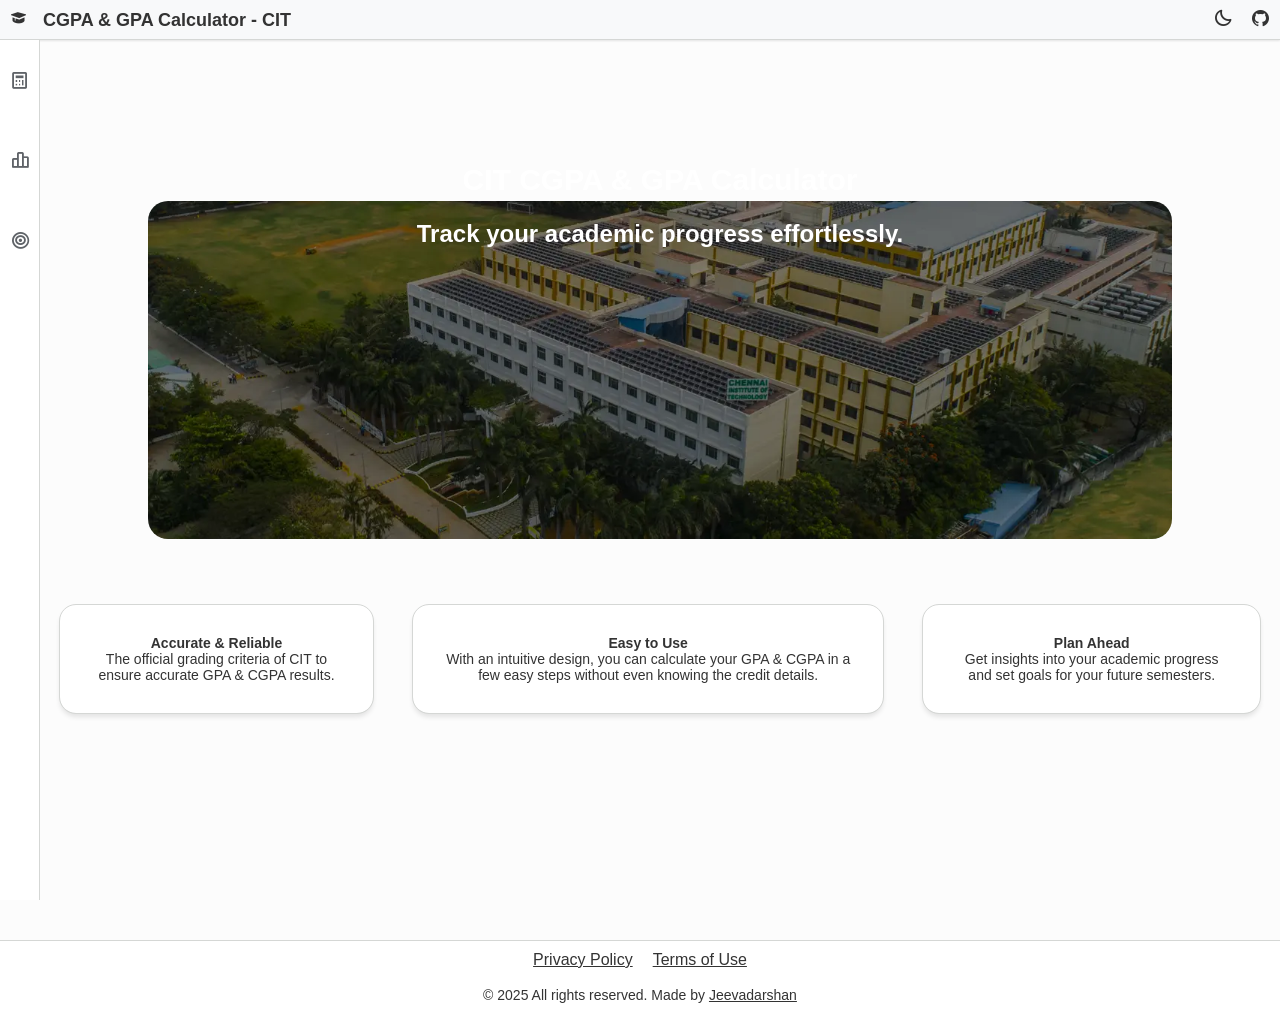
==== commit 5fd34a7e: "V2.0.1 Bug fixes" ====
--- a/index.html
+++ b/index.html
@@ -77,6 +77,7 @@
     </script>
 
 </head>
+
 <body>
     <!-- Header -->
     <header>
@@ -91,17 +92,12 @@
 
         <div class="sideBar">
 
-            <div id="menu" class="sideBarItem" style="position: absolute; top: 0.5rem; pointer-events: none;">
-                <i class='bx bx-menu'></i>
-                <span class="sideBarText animate" data-animation="showText" style="font-size: 0.8rem;"><b>Menu</b></span>
-            </div>
-            <hr />
             <div class="sideBarItem" onclick="UI('GPA')">
                 <i id="i-1" class='bx bx-calculator'></i>
                 <span class="sideBarText animate" data-animation="slideRight">GPA Calculator</span>
             </div>
             <div class="sideBarItem" onclick="UI('CGPA')">
-                <i id="i-2" class='bx bx-calculator'></i> <!-- Fixed 'onclick' here -->
+                <i id="i-2" class='bx bx-bar-chart-alt-2'></i>
                 <span class="sideBarText animate" data-animation="slideRight">CGPA Calculator</span>
             </div>
             <div class="sideBarItem" onclick="UI('Target')">
@@ -109,78 +105,77 @@
                 <span class="sideBarText animate" data-animation="slideRight">Target GPA</span>
             </div>
 
+            <div class="overlay-min"></div>
         </div>
-        <div class="overlay"></div>
 
     </header>
 
     <!-- Content -->
     <main>
 
-        <!-- Policy and Terms-->
+        <!-- Policy and Terms -->
         <input type="checkbox" id="privacy-checkbox" class="privacy-checkbox">
         <div class="privacy-popup">
             <div class="popup-content rndBox">
-                <div style=" display: flex; flex-direction: row; justify-content: space-between; align-items: center;">
+                <div style="overflow: auto; pointer-events: all;">
                     <h2>Privacy Policy</h2>
                     <label for="privacy-checkbox" class="close-btn"><i class='bx bx-x'></i></label>
-                </div>
-                <p>
-                    We respect your privacy. This website does not collect, store, or share any personal information.
                     <br />
-                    <br />
-                    <b>What We Do</b>
-                    <br /><br />
-                    1. We provide a CGPA calculator based on publicly available syllabus and grading criteria of Chennai Institute of Technology.
-                    <br /><br />
-                    2. All calculations are performed locally in your browser.
-                    <br /><br />
-                    3. We do not use cookies or track your activity.
-                    <br /><br /><br />
-                    <b>What We Don't Do</b>
-                    <br /><br />
-                    1. We don't ask for or store names, student IDs, or any academic records.
-                    <br /><br />
-                    2. We don’t use third-party analytics or tracking tools.<br /><br />
-                </p>
+                    <p>
+                        We respect your privacy. This website is designed to operate with minimal data collection.
+                        <br /><br />
+
+                        <b>What We Do</b><br /><br />
+                        1. We provide a CGPA calculator based on publicly available syllabus and grading criteria of Chennai Institute of Technology.<br /><br />
+                        2. All CGPA calculations are performed locally in your browser — no personal data is transmitted to our servers.<br /><br />
+                        3. We use <b>Google Analytics</b> to understand how users interact with our site. This helps us improve the user experience and website performance.<br /><br />
+
+                        <b>About Google Analytics</b><br /><br />
+                        1. Google Analytics collects anonymous usage information such as page views, time on site, and general device/browser data.<br /><br />
+                        2. No personally identifiable information (such as name, student ID, marks, or IP address) is collected or stored by us.<br /><br />
+                        3. You can learn more about how Google Analytics handles data here:
+                        <a href="https://policies.google.com/technologies/partner-sites" target="_blank">Google Privacy & Terms</a>.<br /><br /><br />
+
+                        <b>What We Don’t Do</b><br /><br />
+                        1. We don’t ask for or store names, student IDs, marks, or any academic records.<br /><br />
+                        2. We don’t sell, share, or trade any user data.<br /><br />
+                        3. We don’t use cookies beyond what is required by Google Analytics.<br /><br />
+                    </p>
+                </div>
             </div>
         </div>
+
         <input type="checkbox" id="terms-checkbox" class="terms-checkbox">
         <div class="terms-popup">
             <div class="popup-content rndBox">
-                <div style="display: flex; flex-direction: row; justify-content: space-between; align-items: center; ">
-                    <h2>Disclaimer</h2><br />
+                <div style="overflow-y: auto; pointer-events: all;">
+                    <h2>Disclaimer</h2>
                     <label for="terms-checkbox" class="close-btn"><i class='bx bx-x'></i></label>
-                </div>
-                <p>
-                    1. This tool is not affiliated with or officially endorsed by Chennai Institute of Technology.<br />
-                    <br /><br />
-                    2. It is provided for informational and educational purposes only.<br />
-                    <br /><br />
-                    3. CGPA results are approximations based on the syllabus and grading patterns. For official CGPA, please consult your academic department or examination office.<br />
-                    <br /><br />
-                    4. The developer is not responsible for any decisions made based on the results from this tool.<br />
-                    <br /><br />
-                </p>
-
-
-                <h2>Terms of Use</h2>
-                <br />
-                <p>
-                    By using this website, you agree to the following:<br /><br />
-                    1. You will use this tool only for personal, non-commercial academic assistance.<br />
-                    <br /><br />
-                    2. You understand that this tool is unofficial and meant as a guide, not an authority.<br />
-                    <br /><br />
-                    3. You will not copy, redistribute, or attempt to misuse the calculator or its logic for misleading purposes.<br />
-                    <br /><br />
-                </p>
+                    <br />
+                    <p>
+                        1. This tool is not affiliated with or officially endorsed by Chennai Institute of Technology.<br /><br />
+                        2. It is provided for informational and educational purposes only.<br /><br />
+                        3. CGPA results are approximate and based on publicly available grading criteria. For official CGPA information, please consult your academic department or examination office.<br /><br />
+                        4. The developer is not responsible for any decisions made based on the results from this tool.<br /><br />
+                    </p>
+
+                    <h2>Terms of Use</h2>
+                    <br />
+                    <p>
+                        By using this website, you agree to the following:<br /><br />
+                        1. You will use this tool only for personal, non-commercial academic assistance.<br /><br />
+                        2. You understand that this tool is unofficial and meant as a guide, not an authority.<br /><br />
+                        3. You agree to the use of Google Analytics for anonymous usage tracking as described in the Privacy Policy.<br /><br />
+                        4. You will not copy, redistribute, or attempt to misuse the calculator or its logic for misleading purposes.<br /><br />
+                    </p>
+                </div>
             </div>
         </div>
+
 
         <!-- Intro -->
         <section id="Intro">
-            <img src="Assets/01.webp" alt="Chennai Institute of Technology" />
+            <img src="Assets/01.webp" fetchpriority="high" alt="Chennai Institute of Technology" />
             <div class="text-overlay">
                 <br />
                 <h2>CIT CGPA & GPA Calculator</h2>
@@ -217,7 +212,7 @@
         <!-- GPA -->
 
         <section id="GPA" class="animate" data-animation="slideRight">
-            <div class="txtBox">
+            <div class="rndBox">
                 <h3>
                     Understanding Your GPA Result
                 </h3>
@@ -267,7 +262,7 @@
                 <button class="btn" onclick="calculate('gpa')">Calculate</button>
                 <h3 id="final-gpa" style="visibility: hidden;">Your GPA: <span style="font-size: 1.3rem;"></span></h3>
             </div>
-            <div class="txtBox">
+            <div class="rndBox">
                 <h3>
                     How is Your GPA Calculated?
                 </h3>
@@ -290,7 +285,7 @@
         <!-- CGPA -->
 
         <section id="CGPA" class="animate" data-animation="showText">
-            <div class="txtBox">
+            <div class="rndBox">
                 <h3>
                     Understanding Your CGPA:
                 </h3>
@@ -301,7 +296,7 @@
                     <br />This cumulative score gives you a complete picture of your academic performance.
                 </p>
             </div>
-            <div class="rndBox container">
+            <div class="container rndBox">
                 <!-- Regulation Dropdown -->
                 <label for="cgpa-reg">Select Regulation:</label>
                 <select id="cgpa-reg" onchange="depDropdown('cgpa')">
@@ -346,7 +341,7 @@
         <!-- Target -->
 
         <section id="Target" class="animate" data-animation="slideLeft">
-            <div class="txtBox">
+            <div class="rndBox">
                 <h3>
                     Setting a Target GPA for Success:
                 </h3>
--- a/CSS/theme.css
+++ b/CSS/theme.css
@@ -2,26 +2,32 @@
 :root {
     --white: #fff;
     --black: #000;
+
     --background: #fcfcfc;
-    --surface1: #ffffff;
-    --surface2: #ffffff;
+    --surface1: #F8F9FA;
+    --surface2: #FFFFFF;
     --primary: #00b0ff;
+
     --onBackground: #333;
     --onSurface: #5F6368;
     --onPrimary: #202124;
-    --hover: #f0f0f0;
+
+    --outline: #d5d7d5;
 }
 
 /* ========= DARK THEME ============ */
 [data-theme="dark"] {
     --white: #fff;
     --black: #000;
-    --background: #121212;
-    --surface1: #2E2E2E;
-    --surface2: #333333;
+
+    --background: #131314;
+    --surface1: #1e1f20;
+    --surface2: #1F1F1F;
     --primary: #00b0ff;
+
     --onBackground: #fff;
     --onSurface: #9AA0A6;
     --onPrimary: #E8EAED;
-    --hover: #0f0f0f;
+
+    --outline: #353737
 }
--- a/CSS/styles.css
+++ b/CSS/styles.css
@@ -120,8 +120,7 @@
 /*========== MAIN ==========*/
 
 main {
-    margin-top: 4rem;
-    margin-left: 3rem;
+    margin: 40px 0 0 40px;
     overflow-x: hidden;
 }
 
@@ -131,23 +130,24 @@
 .footer {
     width: 100%;
     text-align: center;
-    background-color: #333;
+    background-color: var(--surface2);
     z-index: 8;
+    border-top: 1px solid var(--outline);
 }
 .footer p{
-    color: white;
+    color: var(--onBackground);
     padding: 0.4rem;
 }
 .footer label{
     text-decoration: underline;
     cursor: pointer;
-    color: #eee;
+    color: var(--onBackground);
     font-size: 0.8rem;
 }
-.footer a{
-    color: white;
-    text-decoration: underline;
-}
+    .footer a {
+        color: var(--onBackground);
+        text-decoration: underline;
+    }
 
 /* Popup styles (hidden by default) */
 .privacy-checkbox, .terms-checkbox {
@@ -159,26 +159,41 @@
     position: fixed;
     top: 0;
     left: 0;
-    right: 0;
-    bottom: 0;
+    width: 100%;
+    height: 100%;
     background-color: rgba(0, 0, 0, 0.5);
+    backdrop-filter: blur(5px);
+    -webkit-backdrop-filter: blur(5px);
     justify-content: center;
-    align-items: center;
     z-index: 1000;
-    overflow: scroll;
-}
-.popup-content{
+    overflow: auto;
+    pointer-events: none;
+}
+.popup-content {
     margin: 1rem;
-}
-
-    .privacy-popup::-webkit-scrollbar, .terms-popup::-webkit-scrollbar {
+    position: relative;
+}
+
+    .privacy-popup div::-webkit-scrollbar, .terms-popup::-webkit-scrollbar {
         display: none;
     }
 
-    .privacy-popup .close-btn, .terms-popup .close-btn {
-        font-size: 2rem;
-        color: red;
-    }
+.privacy-popup .close-btn, .terms-popup .close-btn {
+    font-size: 2rem;
+    position: absolute;
+    top: 1rem;
+    right: 1rem;
+    width: 2rem;
+    height: 2rem;
+    color: red;
+    cursor: pointer;
+    padding: 0;
+    border-radius: 25%;
+    transition: 0.1s all ease;
+}
+        .privacy-popup .close-btn:hover, .terms-popup .close-btn:hover {
+            background: color-mix(in srgb, var(--primary) 12%, transparent);
+        }
 
 /* Show popup when checkbox is checked */
 .privacy-checkbox:checked ~ .privacy-popup, .terms-checkbox:checked ~ .terms-popup {
@@ -188,84 +203,100 @@
 
 /*========== HEADER ==========*/
 
-
 .titleBar {
     display: flex;
     flex-direction: row;
     position: fixed;
+    top: 0px;
+    left: 0px;
+    height: 40px;
+    width: 100%;
+    padding: 0.5rem;
     align-items: center;
-    top: 0px;
-    left: 2rem;
-    width: calc(100% - 40px);
-    padding: 0.5rem;
-    box-shadow: 0px 1px 2px rgba(0, 0, 0, 0.3), 0px 1px 3px rgba(0, 0, 0, 0.15);
+    justify-content: space-between;
+    border-bottom: 1px solid var(--outline);
+    box-shadow: 0 1px 2px rgba(0, 0, 0, 0.1);
     background: var(--surface1);
     z-index: 8;
-    justify-content: space-between;
     transition: all 0.5s ease-in-out;
 }
 
 .sideBar {
-    display: flex;
-    flex-direction: column;
+      position: fixed;
+      top: 40px;
+      left: 0;
+      height: calc(100vh - 40px);
+      width: 40px;
+      background: var(--surface2);
+      color: var(--onSurface);
+      overflow: hidden;
+      display: flex;
+      flex-direction: column;
+      border-right: 1px solid var(--outline);
+      transition: all 0.3s ease;
+      z-index: 999;
+}
+
+    .sideBar:hover {
+        width: 25vw;
+    }
+        .sideBar:hover ~ .overlay {
+            visibility: visible;
+            opacity: 1;
+        }
+        .sideBar:hover .sideBarText {
+            opacity: 1;
+        }
+
+.sideBarItem {
+    display: flex;
+    align-items: center;
+    gap: 1rem;
+    padding: 1rem 0.5rem;
+    cursor: pointer;
+    border-radius: 16px;
+    margin: 0.5rem 0;
+    transition: all 0.3s ease-in-out;
+}
+
+    .sideBarItem:hover,
+    .sideBarItem:has(.bx.selected) {
+        background: color-mix(in srgb, var(--primary) 12%, transparent);
+        cursor: pointer;
+        transform: scale(0.99);
+        color: var(--onBackground);
+    }
+        .sideBarItem:hover span,
+        .sideBarItem:has(.bx.selected) span {
+            color: var(--onBackground);
+        }
+
+    .sideBarText {
+        opacity: 0;
+        color: var(--onSurface);
+        white-space: nowrap;
+        overflow: hidden;
+        transition: opacity 0.25s ease 0.1s;
+    }
+
+.overlay-min {
     position: fixed;
-    align-items: start;
-    width: 40px;
-    top: 0;
+    top: 40px;
     left: 0;
-    height: 100vh;
-    box-shadow: 0px 1px 2px rgba(0, 0, 0, 0.3), 0px 1px 3px rgba(0, 0, 0, 0.15);
-    background: var(--surface1);
-    z-index: 10;
-    justify-content: space-evenly;
-    transition: all 0.5s ease-in-out;
-}
-    .sideBar hr {
-        position: absolute;
-        top: 2.4rem;
-        width: 100%;
-    }
-
-.sideBarItem {
-    display: flex;
-    border-radius: 16px;
+    height: 100%;
     width: 100%;
-    color: var(--onBackground);
-    align-items: center;
-    position: relative;
-    padding: 0.5rem;
-    gap: 5px;
-    transition: all .5s;
-    overflow: hidden;
-    text-overflow: ellipsis;
-    white-space: nowrap;
-}
-
-
-.sideBarText {
-    display: none;
-    margin-left: 1rem;
-    color: var(--onBackground);
-    transition: all .5s ease;
-}
-
-.sideBar:hover {
-    width: 25vw; 
-}
-    .sideBar:hover ~ .overlay {
-        visibility: visible;
-        opacity: 1;
-    }
-    .sideBar:hover .sideBarText {
-        display: inline-block;
-    }
-
-
-.sideBarItem:hover {
-    background-color: var(--hover);
-    cursor: pointer;
-    transform: scale(0.99);
-}
+    opacity: 0;
+    z-index: 9;
+    background-color: rgb(0,0,0,0.3);
+    transition: all 0.5s;
+    pointer-events: none;
+    visibility: hidden;
+    backdrop-filter: blur(10px);
+    -webkit-backdrop-filter: blur(10px);
+}
+
+
+/* ========= OVERLAY ===========*/
 
 .overlay {
     position: fixed;
@@ -426,21 +457,19 @@
     display: none;
 }
 
-.txtBox{
-    padding: 0.5rem;
-    position:relative;
-    display: flex;
-    flex-direction: column;
-}
 .rndBox {
     display: flex;
     flex-direction: column;
     background-color: var(--surface2);
-    border-radius: 2rem;
-    margin-top: 2rem;
-    padding: 2rem;
-    box-shadow: 0px 1px 2px rgba(0, 0, 0, 0.3), 0px 1px 3px rgba(0, 0, 0, 0.15);
+    border-radius: 16px;
+    padding: 1.5rem;
+    margin: 1rem;
+    box-shadow: 0 4px 5px rgba(0, 0, 0, 0.1);
     transition: all 1s;
+    outline: 1px solid var(--outline);
+}
+.container.rndBox{
+    margin: 1rem auto;
 }
 
 table {
@@ -468,12 +497,12 @@
 
 
 @media (max-width: 767px) {
+    main {
+        margin-left: 0;
+    }
 
     /*========== OTHER ==========*/
-    main {
-        margin-top: 4rem;
-        margin-left: 0;
-    }
+
     .footer {
         margin-bottom: 4rem;
     }
@@ -487,9 +516,10 @@
         width: 100vw;
         align-items: center;
         padding: 0.5rem;
+        z-index:999;
     }
     .sideBar{
-        background-color: #212121;
+        background-color: var(--surface2);
         position: fixed;
         bottom: 0;
         top: auto;
@@ -498,21 +528,23 @@
         width: 100vw;
         flex-direction: row;
         justify-content: space-evenly;
-    }
-    .sideBar hr{
-        display: none;
-    }
+        border-top: 1px solid var(--outline);
+    }
+
     .sideBarItem {
         color: #b3b3b3;
         display: flex;
         flex-direction: column;
+        padding: 0;
+        margin: 0;
+        gap:0;
     }
         .sideBarItem:hover {
             background-color: transparent;
         }
     .sideBarText{
-        display: block;
         margin: 0;
+        opacity:1;
         color: #b3b3b3;
     }
     .sideBar:hover{
@@ -525,12 +557,15 @@
     }
         .bx.selected {
             border-radius: 1rem;
-            background-color: #708090;
+            background-color: color-mix(in srgb, var(--primary) 50%, transparent);
             padding-left: 1rem;
             padding-right: 1rem;
-            color: white
-        }
-
+            color: var(--onBackground)
+        }
+    .sideBarItem:hover, .sideBarItem:has(.bx.selected) {
+        background: transparent;
+        transform: scale(1);
+    }
 
     .titleBar h3{
         font-size: .9rem;
@@ -562,9 +597,6 @@
         width: calc(100vw - 1rem);
         padding: 1rem;
     }
-    .overlay{
-        display: none;
-    }
     #gpa-table {
         overflow-x: scroll;
         -webkit-overflow-scrolling: touch;
@@ -587,4 +619,9 @@
     #subjectsTableCGPA h3{
         font-size: 1rem;
     }
+
+    .popup{
+        width:90%;
+        height: auto;
+    }
 }
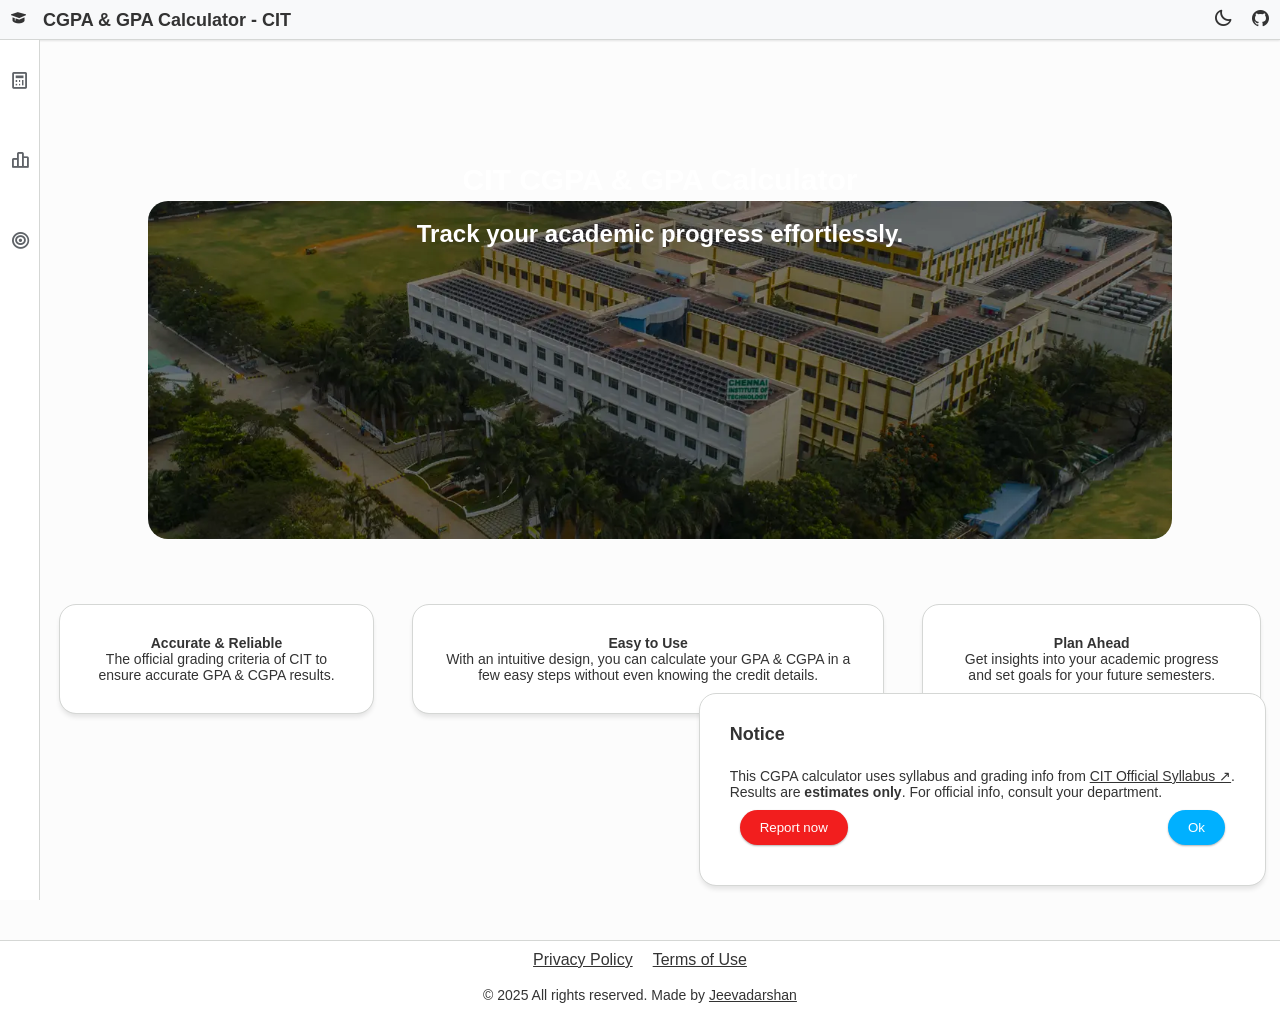
==== commit 5de9e809: "V2.0.2 Bug Fixes" ====
--- a/index.html
+++ b/index.html
@@ -117,7 +117,7 @@
         <input type="checkbox" id="privacy-checkbox" class="privacy-checkbox">
         <div class="privacy-popup">
             <div class="popup-content rndBox">
-                <div style="overflow: auto; pointer-events: all;">
+                <div class="box">
                     <h2>Privacy Policy</h2>
                     <label for="privacy-checkbox" class="close-btn"><i class='bx bx-x'></i></label>
                     <br />
@@ -148,15 +148,18 @@
         <input type="checkbox" id="terms-checkbox" class="terms-checkbox">
         <div class="terms-popup">
             <div class="popup-content rndBox">
-                <div style="overflow-y: auto; pointer-events: all;">
+                <div class="box">
                     <h2>Disclaimer</h2>
                     <label for="terms-checkbox" class="close-btn"><i class='bx bx-x'></i></label>
                     <br />
                     <p>
-                        1. This tool is not affiliated with or officially endorsed by Chennai Institute of Technology.<br /><br />
-                        2. It is provided for informational and educational purposes only.<br /><br />
-                        3. CGPA results are approximate and based on publicly available grading criteria. For official CGPA information, please consult your academic department or examination office.<br /><br />
-                        4. The developer is not responsible for any decisions made based on the results from this tool.<br /><br />
+                        1. This tool is not affiliated with, endorsed by, or connected to Chennai Institute of Technology (CIT) in any way.<br /><br />
+                        2. The information provided here is for general informational and educational purposes only.<br /><br />
+                        3. CGPA/GPA calculations shown on this site are only estimates. They are generated based on grading criteria publicly available on CIT’s official website at the time of development.<br /><br />
+                        4. If CIT updates, modifies, or removes information from their official site, the calculation results on this tool may become outdated or inaccurate.<br /><br />
+                        5. For official and accurate CGPA, grade, or academic information, students must refer directly to their department, examination office, or CIT’s official website.<br /><br />
+                        6. The developer is not responsible for incorrect interpretations, outdated data, or decisions made based on the results displayed by this tool.
+                        This tool does not influence, modify, or affect any student’s official marks or academic records.<br /><br />
                     </p>
 
                     <h2>Terms of Use</h2>
@@ -383,6 +386,32 @@
             </div>
         </section>
 
+
+        <!-- Toast -->
+        <div id="toast" class="toast">
+            <h4>Notice</h4>
+            <br />
+            <p>
+                This CGPA calculator uses syllabus and grading info from
+                <a class="links" href="https://www.citchennai.edu.in/academics/curriculum-syllabus/" target="_blank">CIT Official Syllabus ↗</a>.<br>
+                Results are <b>estimates only</b>. For official info, consult your department.<br>
+
+            </p>
+            <div class="row">
+                <button class="onError" onclick="window.open('https://forms.gle/VyUahxUm4M61dtLL6', '_blank')">
+                    Report now
+                </button>
+                <button onclick="document.getElementById('toast').remove()">Ok</button>
+            </div>
+
+        </div>
+
+
+        <!-- Report -->
+        <div class="floatBtn">
+            <button class="onError"><i class='bx bxs-message-error'></i></button>
+        </div>
+
     </main>
 
     <!-- Footer -->
--- a/CSS/theme.css
+++ b/CSS/theme.css
@@ -12,6 +12,8 @@
     --onSurface: #5F6368;
     --onPrimary: #202124;
 
+    --onError: #F21E1E;
+    
     --outline: #d5d7d5;
 }
 
@@ -29,5 +31,7 @@
     --onSurface: #9AA0A6;
     --onPrimary: #E8EAED;
 
+    --onError: #F21E1E;
+
     --outline: #353737
 }
--- a/CSS/styles.css
+++ b/CSS/styles.css
@@ -93,7 +93,6 @@
     transition: transform 0.4s, background 0.8s ease;
     background-position: center;
 }
-
     button:hover {
         transform: translateY(-1px);
         background: #2196f3 radial-gradient(circle, transparent 1%, #00b0ff 1%) center/15000%;
@@ -103,6 +102,25 @@
         background-color: #2196f3;
         background-size: 100%;
         transition: background 0s;
+    }
+
+.floatBtn {
+    position: fixed;
+    display: flex;
+    border-radius: 50%;
+    bottom: 25px;
+    right: 20px;
+    z-index: 8;
+}
+
+    .floatBtn button {
+        height: 35px;
+        width: 35px;
+        margin: 0;
+        padding: 0.5rem;
+        border-radius: 50%;
+        outline: 1px solid var(--outline);
+        box-shadow: 0 4px 5px rgba(0, 0, 0, 0.1);
     }
 
 
@@ -169,10 +187,22 @@
     overflow: auto;
     pointer-events: none;
 }
+
 .popup-content {
     margin: 1rem;
     position: relative;
 }
+
+    .popup-content .box {
+        overflow: auto;
+        pointer-events: all;
+        scrollbar-width: none;
+        -ms-overflow-style: none;
+    }
+
+    .popup-content .box ::-webkit-scrollbar-button {
+        display: none;
+    }
 
     .privacy-popup div::-webkit-scrollbar, .terms-popup::-webkit-scrollbar {
         display: none;
@@ -362,6 +392,45 @@
         align-items: center;
     }
 
+
+/* ========= TOAST ===========*/
+.toast {
+    position: fixed;
+    display: flex;
+    flex-direction: column;
+    bottom: 15px;
+    right: 15px;
+    background: var(--surface2);
+    border-radius: 16px;
+    padding: 1.5rem;
+    box-shadow: 0 4px 5px rgba(0, 0, 0, 0.1);
+    transition: all 1s;
+    outline: 1px solid var(--outline);
+    z-index: 10;
+}
+.toast button{
+    margin: 0.5rem;
+}
+.onError {
+    background-color: var(--onError);
+    display: flex;
+    justify-content: center;
+    align-items: center;
+}
+    .onError:hover {
+        background: #D40000 radial-gradient(circle, transparent 1%, #F21E1E 1%) center/15000%;
+    }
+
+.toast .links{
+    text-decoration: underline;
+}
+    .toast .row {
+        display: flex;
+        flex-direction: row;
+        width: 100%;
+        justify-content: space-between;
+    }
+
 /*========== INTRO ==========*/
 
 #Intro{
@@ -542,6 +611,7 @@
         .sideBarItem:hover {
             background-color: transparent;
         }
+
     .sideBarText{
         margin: 0;
         opacity:1;
@@ -624,4 +694,12 @@
         width:90%;
         height: auto;
     }
+
+    .floatBtn{
+        bottom: 4.3rem;
+    }
+    .toast{
+        bottom: 4.2rem;
+        right:auto;
+    }
 }
